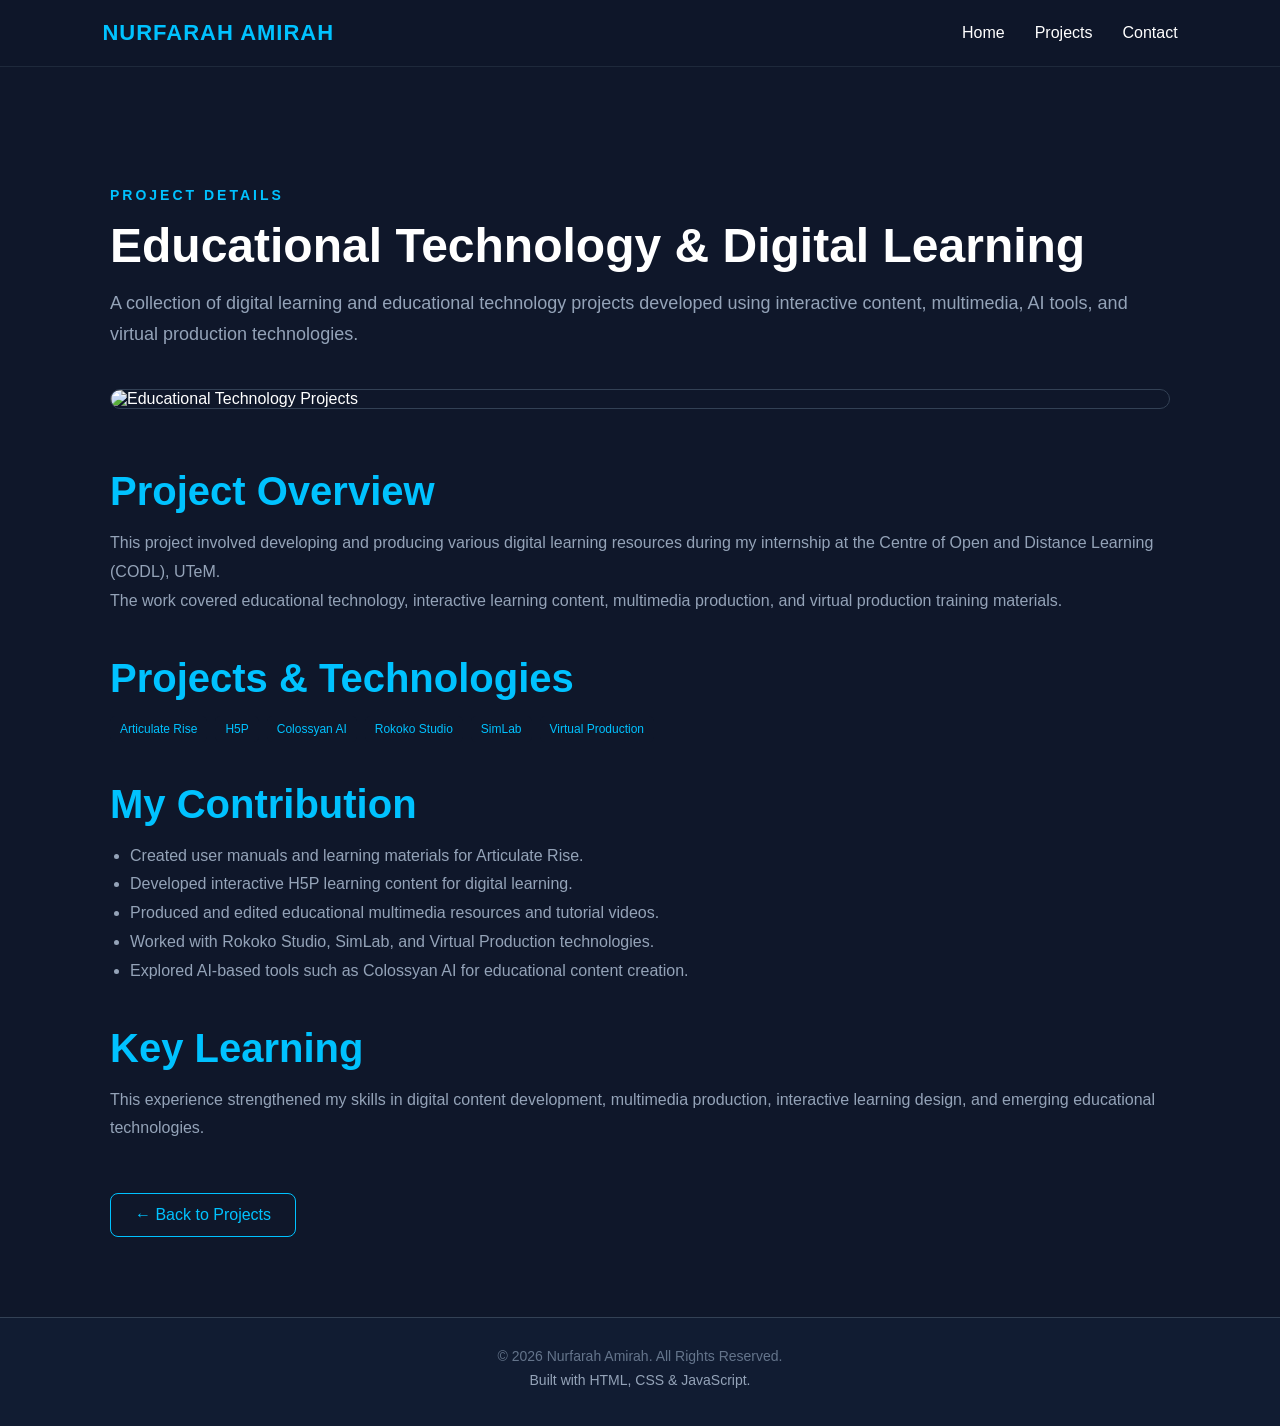
==== educational-technology.html @ 6ae0e76a "Add files via upload" ====
<!DOCTYPE html>
<html lang="en">
<head>
    <meta charset="UTF-8">
    <meta name="viewport" content="width=device-width, initial-scale=1.0">

    <title>Educational Technology | Nurfarah Amirah</title>

    <link rel="stylesheet" href="style.css">
</head>

<body>

    <header>
        <nav>
            <div class="logo">NURFARAH AMIRAH</div>

            <ul class="nav-links">
                <li><a href="index.html">Home</a></li>
                <li><a href="index.html#projects">Projects</a></li>
                <li><a href="index.html#contact">Contact</a></li>
            </ul>
        </nav>
    </header>


    <main>

        <section class="project-detail">

            <p class="section-label">PROJECT DETAILS</p>

            <h1>Educational Technology & Digital Learning</h1>

            <p class="project-detail-intro">
                A collection of digital learning and educational technology
                projects developed using interactive content, multimedia,
                AI tools, and virtual production technologies.
            </p>


            <img
                src="images/educational-technology.png"
                alt="Educational Technology Projects"
                class="project-detail-image"
            >


            <div class="project-detail-content">

                <div>
                    <h2>Project Overview</h2>

                    <p>
                        This project involved developing and producing various
                        digital learning resources during my internship at the
                        Centre of Open and Distance Learning (CODL), UTeM.
                    </p>

                    <p>
                        The work covered educational technology, interactive
                        learning content, multimedia production, and virtual
                        production training materials.
                    </p>
                </div>


                <div>
                    <h2>Projects & Technologies</h2>

                    <div class="project-tags">
                        <span>Articulate Rise</span>
                        <span>H5P</span>
                        <span>Colossyan AI</span>
                        <span>Rokoko Studio</span>
                        <span>SimLab</span>
                        <span>Virtual Production</span>
                    </div>
                </div>


                <div>
                    <h2>My Contribution</h2>

                    <ul>
                        <li>
                            Created user manuals and learning materials
                            for Articulate Rise.
                        </li>

                        <li>
                            Developed interactive H5P learning content
                            for digital learning.
                        </li>

                        <li>
                            Produced and edited educational multimedia
                            resources and tutorial videos.
                        </li>

                        <li>
                            Worked with Rokoko Studio, SimLab, and
                            Virtual Production technologies.
                        </li>

                        <li>
                            Explored AI-based tools such as Colossyan AI
                            for educational content creation.
                        </li>
                    </ul>
                </div>


                <div>
                    <h2>Key Learning</h2>

                    <p>
                        This experience strengthened my skills in digital
                        content development, multimedia production,
                        interactive learning design, and emerging
                        educational technologies.
                    </p>
                </div>

            </div>


            <a href="index.html#projects" class="back-btn">
                ← Back to Projects
            </a>

        </section>

    </main>


    <footer>
        <p>© 2026 Nurfarah Amirah. All Rights Reserved.</p>
        <p>Built with HTML, CSS & JavaScript.</p>
    </footer>

</body>
</html>
---- style.css ----
/* Basic Reset */
* {
    margin: 0;
    padding: 0;
    box-sizing: border-box;
}

/* Main Body */
body {
    font-family: Arial, sans-serif;
    background-color: #0F172A;
    color: #FFFFFF;
}

/* Navigation */
header {
    background-color: rgba(15, 23, 42, 0.95);
    padding: 20px 8%;
    position: sticky;
    top: 0;
    z-index: 1000;
    backdrop-filter: blur(10px);
    border-bottom: 1px solid #1E293B;
}

nav {
    display: flex;
    justify-content: space-between;
    align-items: center;
}

.logo {
    font-size: 22px;
    font-weight: bold;
    color: #00C2FF;
    letter-spacing: 1px;
}

.nav-links {
    display: flex;
    list-style: none;
    gap: 30px;
}

.nav-links a {
    text-decoration: none;
    color: #FFFFFF;
    font-size: 16px;
}

.nav-links a:hover {
    color: #00C2FF;
}

/* Sections */
section {
    min-height: 100vh;
    padding: 100px 8%;
}

/* Home */
#home {
    display: flex;
    flex-direction: column;
    justify-content: center;
}

#home h1 {
    font-size: 60px;
    margin-bottom: 20px;
}

#home p {
    font-size: 22px;
    color: #94A3B8;
}

/* Section Titles */
section h2 {
    font-size: 40px;
    margin-bottom: 30px;
    color: #00C2FF;
}

/* Hero Section */
#home {
    min-height: 90vh;
    display: flex;
    align-items: center;
    justify-content: flex-start;
}

.hero-content {
    max-width: 750px;
}

.hero-greeting {
    color: #00C2FF;
    font-size: 18px;
    font-weight: bold;
    letter-spacing: 3px;
    margin-bottom: 15px;
}

.hero-content h1 {
    font-size: 70px;
    line-height: 1.1;
    margin-bottom: 10px;
}

.hero-content h2 {
    font-size: 32px;
    color: #00C2FF;
    margin-bottom: 20px;
}

.hero-description {
    color: #94A3B8;
    font-size: 18px;
    line-height: 1.7;
    max-width: 600px;
    margin-bottom: 35px;
}

/* Buttons */
.hero-buttons {
    display: flex;
    gap: 15px;
}

.btn {
    display: inline-block;
    padding: 14px 25px;
    border-radius: 8px;
    text-decoration: none;
    font-weight: bold;
    transition: 0.3s;
}

.primary-btn {
    background-color: #00C2FF;
    color: #0F172A;
}

.primary-btn:hover {
    transform: translateY(-3px);
}

.secondary-btn {
    border: 1px solid #00C2FF;
    color: #00C2FF;
}

.secondary-btn:hover {
    background-color: #00C2FF;
    color: #0F172A;
}

/* About Section */
#about {
    background-color: #111C32;
}

.about-content {
    display: grid;
    grid-template-columns: 1fr 1.5fr;
    gap: 80px;
    align-items: start;
}

.section-label {
    color: #00C2FF;
    font-size: 14px;
    font-weight: bold;
    letter-spacing: 3px;
    margin-bottom: 15px;
}

.about-title h2 {
    font-size: 42px;
    line-height: 1.2;
}

.about-text {
    color: #94A3B8;
    font-size: 17px;
    line-height: 1.8;
}

.about-text p {
    margin-bottom: 20px;
}

/* Skills Section */
#skills {
    background-color: #0F172A;
}

.skills-content {
    text-align: center;
}

.skills-content h2 {
    margin-bottom: 50px;
}

.skills-grid {
    display: grid;
    grid-template-columns: repeat(4, 1fr);
    gap: 20px;
}

.skill-card {
    background-color: #1E293B;
    padding: 30px 20px;
    border: 1px solid #334155;
    border-radius: 12px;
    transition: 0.3s;
}

.skill-card h3 {
    font-size: 20px;
    margin-bottom: 10px;
}

.skill-card p {
    color: #94A3B8;
    font-size: 14px;
}

.skill-card:hover {
    transform: translateY(-8px);
    border-color: #00C2FF;
}

/* Projects Section */
#projects {
    background-color: #111C32;
}

.projects-content {
    text-align: center;
}

.projects-content h2 {
    margin-bottom: 50px;
}

.projects-grid {
    display: grid;
    grid-template-columns: repeat(2, 1fr);
    gap: 30px;
    text-align: left;
}

.project-card {
    background-color: #1E293B;
    border: 1px solid #334155;
    border-radius: 15px;
    overflow: hidden;
    transition: 0.3s;
}

.project-card:hover {
    transform: translateY(-8px);
    border-color: #00C2FF;
}

.project-image {
    height: 220px;
    background-color: #0F172A;
    overflow: hidden;
}

.project-image img {
    width: 100%;
    height: 100%;
    object-fit: cover;
    display: block;
}

.project-image span {
    color: #00C2FF;
    font-size: 28px;
    font-weight: bold;
    letter-spacing: 3px;
}

.project-info {
    padding: 25px;
}

.project-info h3 {
    font-size: 22px;
    margin-bottom: 15px;
}

.project-info p {
    color: #94A3B8;
    line-height: 1.7;
    margin-bottom: 20px;
}

.project-tags {
    display: flex;
    flex-wrap: wrap;
    gap: 8px;
}

.project-tags span {
    background-color: #0F172A;
    color: #00C2FF;
    padding: 6px 10px;
    border-radius: 5px;
    font-size: 12px;
}

/* Experience Section */
#experience {
    background-color: #0F172A;
}

.experience-content {
    max-width: 1000px;
    margin: auto;
}

.experience-content > .section-label,
.experience-content > h2 {
    text-align: center;
}

.experience-content h2 {
    margin-bottom: 50px;
}

.experience-card {
    background-color: #1E293B;
    border: 1px solid #334155;
    border-left: 4px solid #00C2FF;
    border-radius: 12px;
    padding: 35px;
}

.experience-header {
    display: flex;
    justify-content: space-between;
    gap: 30px;
    margin-bottom: 30px;
}

.experience-header h3 {
    font-size: 26px;
    margin-bottom: 8px;
}

.company {
    color: #00C2FF;
    font-size: 16px;
}

.experience-date {
    color: #94A3B8;
    white-space: nowrap;
}

.experience-list {
    padding-left: 20px;
}

.experience-list li {
    color: #94A3B8;
    line-height: 1.8;
    margin-bottom: 12px;
}

/* Education Section */
#education {
    background-color: #111C32;
}

.education-content {
    max-width: 900px;
    margin: auto;
}

.education-content > .section-label,
.education-content > h2 {
    text-align: center;
}

.education-content h2 {
    margin-bottom: 50px;
}

.education-card {
    display: flex;
    align-items: flex-start;
    gap: 25px;
    background-color: #1E293B;
    border: 1px solid #334155;
    border-radius: 12px;
    padding: 35px;
}

.education-icon {
    font-size: 40px;
}

.education-info h3 {
    font-size: 25px;
    margin-bottom: 8px;
}

.institution {
    color: #00C2FF;
    font-size: 17px;
    margin-bottom: 18px;
}

.education-description {
    color: #94A3B8;
    line-height: 1.7;
    margin-bottom: 18px;
}

.education-date {
    color: #64748B;
    font-size: 14px;
}

/* Contact Section */
#contact {
    background-color: #0F172A;
    min-height: 70vh;
    display: flex;
    align-items: center;
}

.contact-content {
    width: 100%;
    text-align: center;
}

.contact-description {
    max-width: 600px;
    margin: 0 auto 40px;
    color: #94A3B8;
    line-height: 1.7;
    font-size: 17px;
}

.contact-links {
    display: flex;
    justify-content: center;
    gap: 20px;
    flex-wrap: wrap;
}

.contact-item {
    width: 150px;
    padding: 25px;
    background-color: #1E293B;
    border: 1px solid #334155;
    border-radius: 12px;
    text-decoration: none;
    color: #FFFFFF;
    transition: 0.3s;
}

.contact-item span {
    font-size: 30px;
    display: block;
    margin-bottom: 10px;
}

.contact-item p {
    font-weight: bold;
}

.contact-item:hover {
    transform: translateY(-8px);
    border-color: #00C2FF;
}

/* Footer */
footer {
    background-color: #111C32;
    text-align: center;
    padding: 30px 20px;
    border-top: 1px solid #334155;
}

footer p {
    color: #64748B;
    font-size: 14px;
    margin-bottom: 8px;
}

footer p:last-child {
    color: #94A3B8;
}

/* Responsive Design */
@media (max-width: 768px) {

    /* Navigation */
    header {
        padding: 20px 5%;
    }

    nav {
        flex-direction: column;
        gap: 20px;
    }

    .nav-links {
        gap: 15px;
        flex-wrap: wrap;
        justify-content: center;
    }

    .nav-links a {
        font-size: 14px;
    }

    /* Sections */
    section {
        padding: 80px 5%;
    }

    /* Hero */
    #home {
        min-height: 80vh;
    }

    .hero-content h1 {
        font-size: 45px;
    }

    .hero-content h2 {
        font-size: 25px;
    }

    .hero-description {
        font-size: 16px;
    }

    .hero-buttons {
        flex-direction: column;
        width: 100%;
    }

    .btn {
        text-align: center;
    }

    /* About */
    .about-content {
        grid-template-columns: 1fr;
        gap: 30px;
    }

    .about-title h2 {
        font-size: 35px;
    }

    /* Skills */
    .skills-grid {
        grid-template-columns: repeat(2, 1fr);
        gap: 15px;
    }

    .skill-card {
        padding: 25px 15px;
    }

    /* Projects */
    .projects-grid {
        grid-template-columns: 1fr;
    }

    /* Experience */
    .experience-header {
        flex-direction: column;
        gap: 10px;
    }

    .experience-date {
        white-space: normal;
    }

    .experience-card {
        padding: 25px;
    }

    /* Education */
    .education-card {
        flex-direction: column;
        padding: 25px;
    }

    /* Contact */
    .contact-links {
        flex-direction: column;
        align-items: center;
    }

    .contact-item {
        width: 100%;
        max-width: 300px;
    }
}

/* Project Button */
.project-btn {
    display: inline-block;
    margin-top: 25px;
    color: #00C2FF;
    text-decoration: none;
    font-weight: bold;
    transition: 0.3s;
}

.project-btn:hover {
    color: #FFFFFF;
    transform: translateX(5px);
}

/* Project Details Page */

.project-detail {
    max-width: 1100px;
    margin: auto;
    padding: 120px 20px 80px;
}

.project-detail h1 {
    font-size: 48px;
    margin: 15px 0;
}

.project-detail-intro {
    color: #94A3B8;
    font-size: 18px;
    line-height: 1.7;
    margin-bottom: 40px;
}

.project-detail-image {
    width: 100%;
    max-height: 600px;
    object-fit: cover;
    border-radius: 15px;
    border: 1px solid #334155;
    display: block;
}

.project-detail-content {
    display: grid;
    gap: 40px;
    margin-top: 60px;
}

.project-detail-content h2 {
    color: #00C2FF;
    margin-bottom: 15px;
}

.project-detail-content p,
.project-detail-content li {
    color: #94A3B8;
    line-height: 1.8;
}

.project-detail-content ul {
    padding-left: 20px;
}

.back-btn {
    display: inline-block;
    margin-top: 50px;
    padding: 12px 24px;
    border: 1px solid #00C2FF;
    border-radius: 8px;
    color: #00C2FF;
    text-decoration: none;
    transition: 0.3s;
}

.back-btn:hover {
    background-color: #00C2FF;
    color: #0F172A;
}

/* Mobile Improvements */

@media (max-width: 480px) {

    header {
        padding: 18px 5%;
    }

    .logo {
        font-size: 18px;
    }

    .nav-links {
        gap: 10px;
    }

    .nav-links a {
        font-size: 12px;
    }

    section {
        padding: 70px 5%;
    }

    /* Hero */
    .hero-content h1 {
        font-size: 38px;
    }

    .hero-content h2 {
        font-size: 22px;
    }

    .hero-greeting {
        font-size: 14px;
    }

    /* Section Titles */
    section h2 {
        font-size: 32px;
    }

    /* Skills */
    .skills-grid {
        grid-template-columns: 1fr;
    }

    .skill-card {
        padding: 22px;
    }

    /* Projects */
    .project-image {
        height: 190px;
    }

    .project-info {
        padding: 20px;
    }

    .project-info h3 {
        font-size: 20px;
    }

    /* Experience */
    .experience-card {
        padding: 20px;
    }

    .experience-header h3 {
        font-size: 22px;
    }

    /* Project Details */
    .project-detail {
        padding: 90px 5% 60px;
    }

    .project-detail h1 {
        font-size: 34px;
    }

    .project-detail-intro {
        font-size: 16px;
    }

    .project-detail-image {
        max-height: 350px;
    }

    /* Contact */
    .contact-item {
        max-width: 100%;
    }
}

/* ============================= */
/* Animation & Hover Effects */
/* ============================= */

html {
    scroll-behavior: smooth;
}

/* Fade In */
.hero-content,
.about-content,
.skills-content,
.projects-content,
.experience-content,
.education-content,
.contact-content {
    animation: fadeIn 1s ease-in-out;
}

@keyframes fadeIn {
    from {
        opacity: 0;
        transform: translateY(20px);
    }

    to {
        opacity: 1;
        transform: translateY(0);
    }
}

/* Navigation Hover */
.nav-links a {
    transition: 0.3s ease;
}

.nav-links a:hover {
    transform: translateY(-2px);
}

/* Skill Cards */
.skill-card {
    transition: transform 0.3s ease, border-color 0.3s ease,
                box-shadow 0.3s ease;
}

.skill-card:hover {
    transform: translateY(-8px);
    border-color: #00C2FF;
    box-shadow: 0 10px 30px rgba(0, 194, 255, 0.12);
}

/* Project Cards */
.project-card {
    transition: transform 0.3s ease, border-color 0.3s ease,
                box-shadow 0.3s ease;
}

.project-card:hover {
    transform: translateY(-8px);
    border-color: #00C2FF;
    box-shadow: 0 10px 30px rgba(0, 194, 255, 0.12);
}

/* Project Images */
.project-image img {
    transition: transform 0.5s ease;
}

.project-card:hover .project-image img {
    transform: scale(1.04);
}

/* Buttons */
.btn,
.project-btn,
.back-btn {
    transition: all 0.3s ease;
}

.btn:hover,
.project-btn:hover,
.back-btn:hover {
    transform: translateY(-3px);
}

/* Contact Cards */
.contact-item {
    transition: transform 0.3s ease, border-color 0.3s ease,
                box-shadow 0.3s ease;
}

.contact-item:hover {
    transform: translateY(-8px);
    border-color: #00C2FF;
    box-shadow: 0 10px 30px rgba(0, 194, 255, 0.12);
}
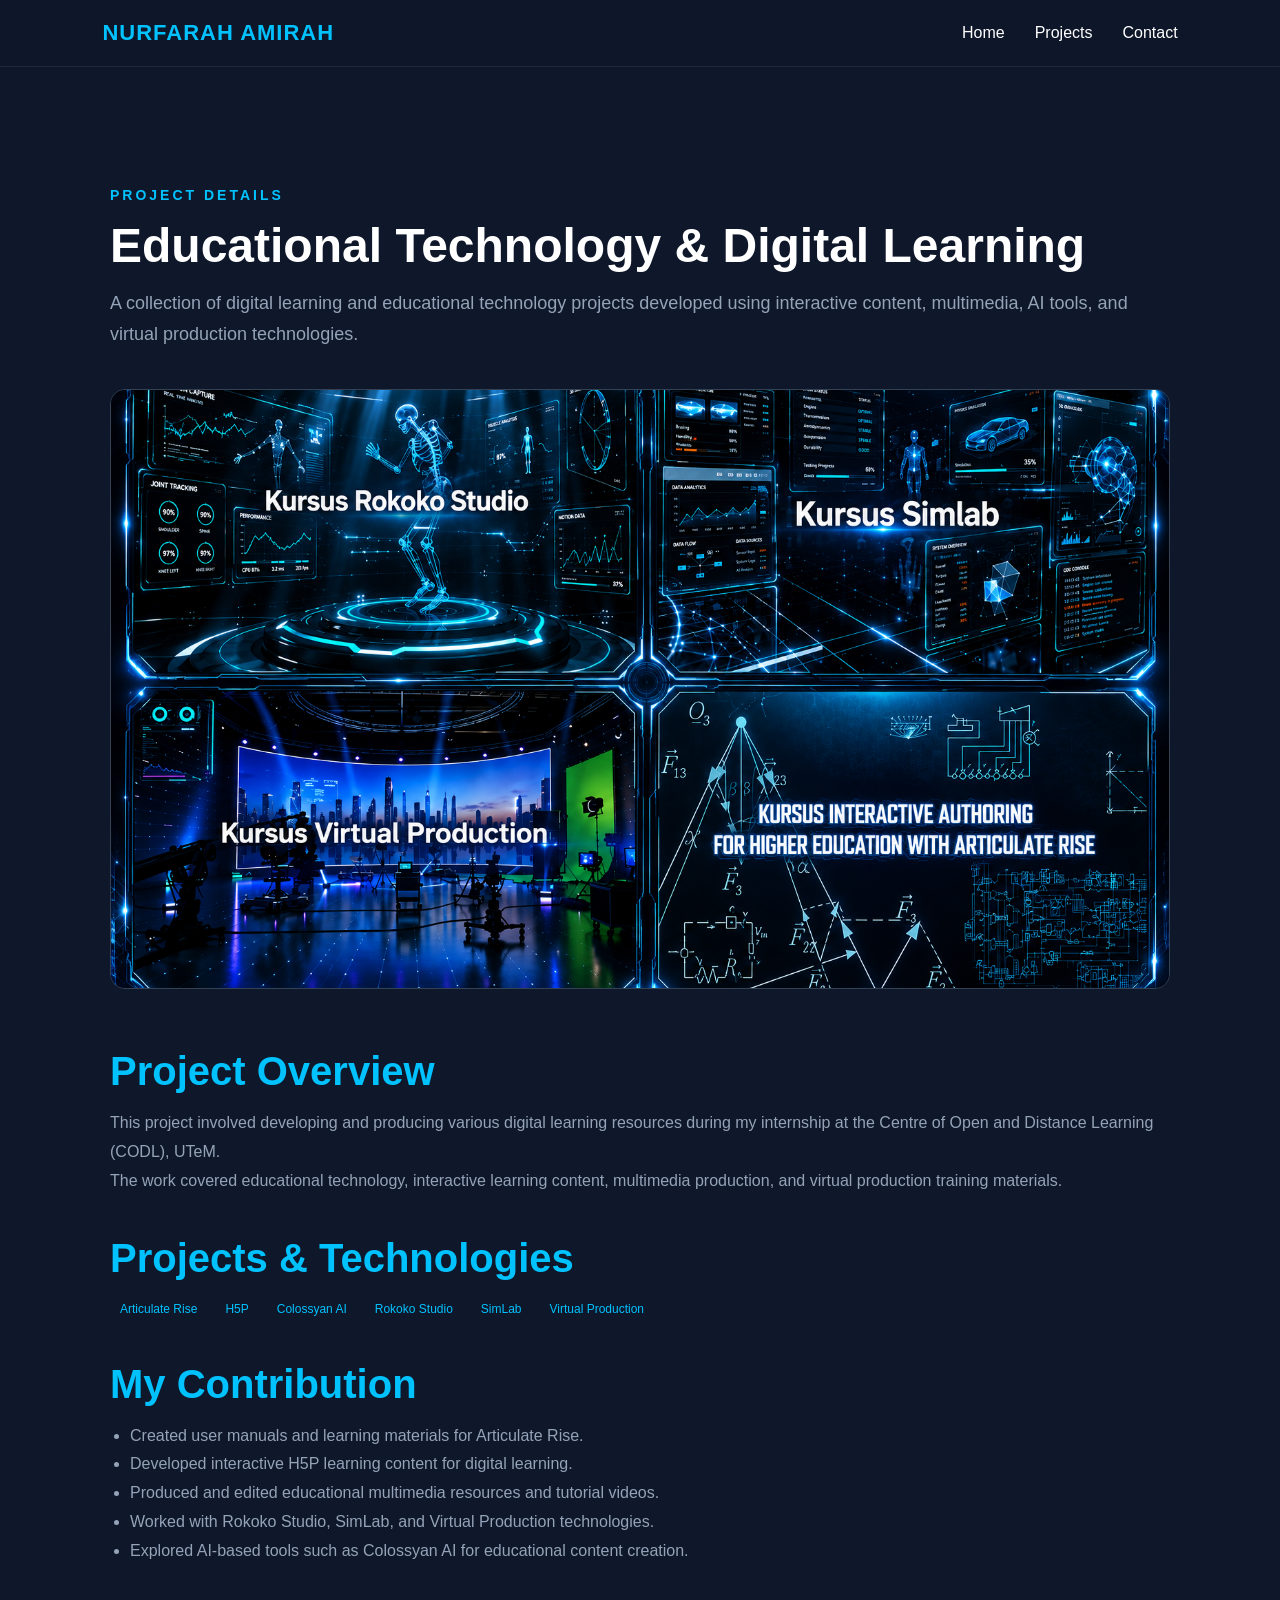
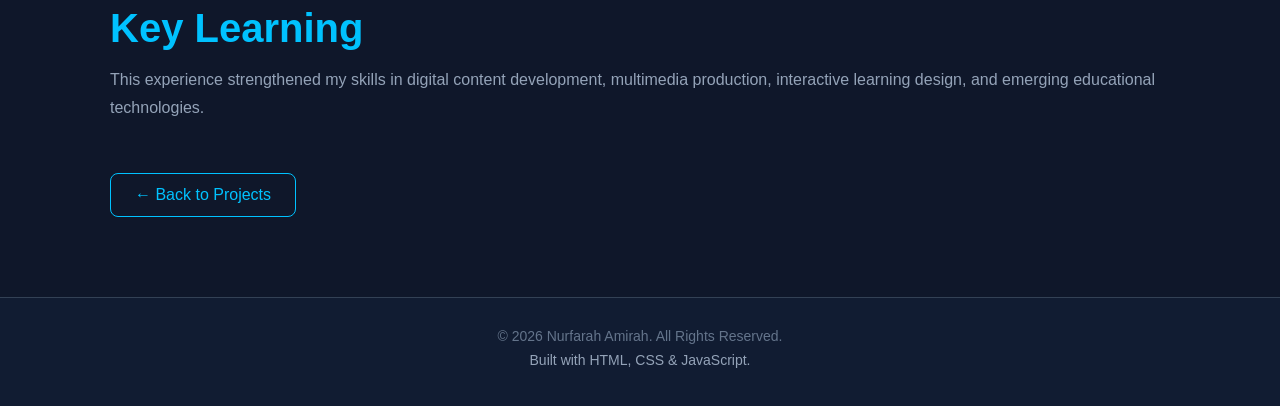
==== commit bce7e667: "Fix EduTech image path" ====
--- a/educational-technology.html
+++ b/educational-technology.html
@@ -40,7 +40,7 @@
 
 
             <img
-                src="images/educational-technology.png"
+                src="educational-technology.png"
                 alt="Educational Technology Projects"
                 class="project-detail-image"
             >
@@ -140,4 +140,4 @@
     </footer>
 
 </body>
-</html>+</html>
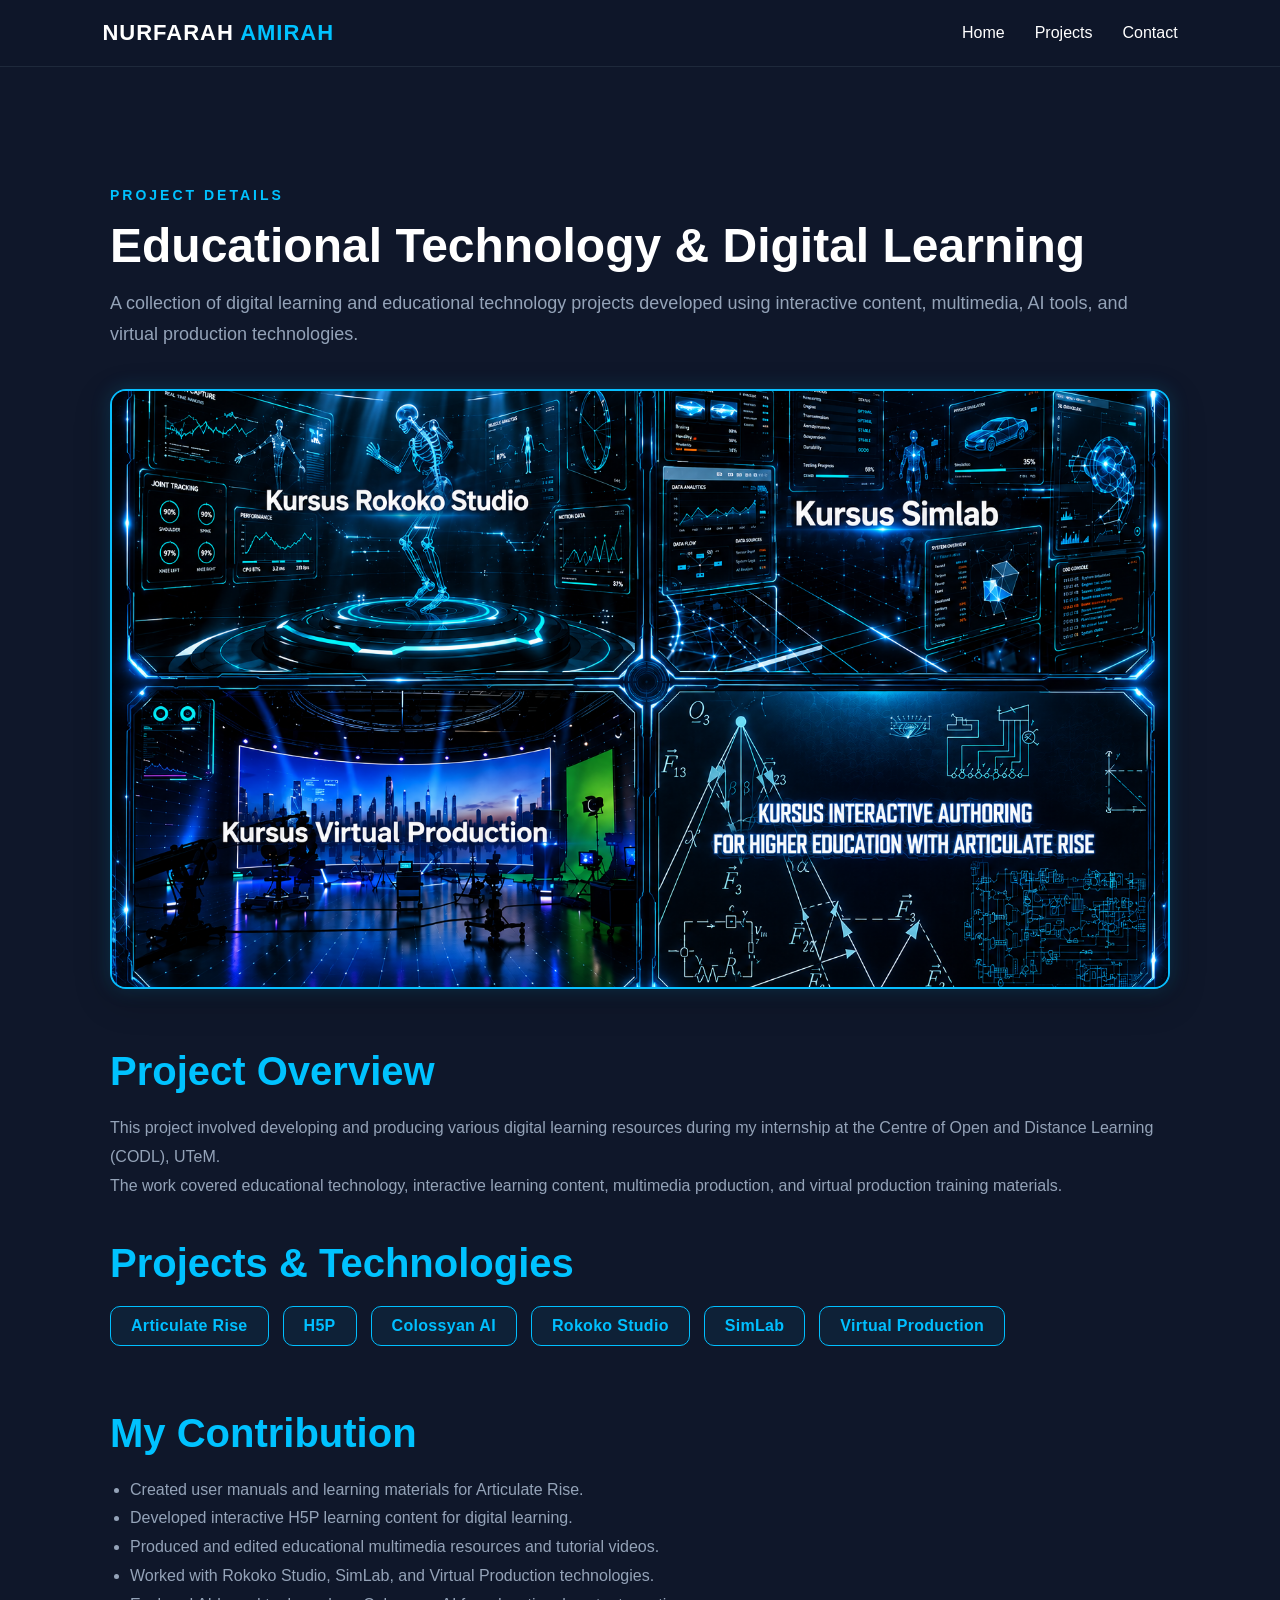
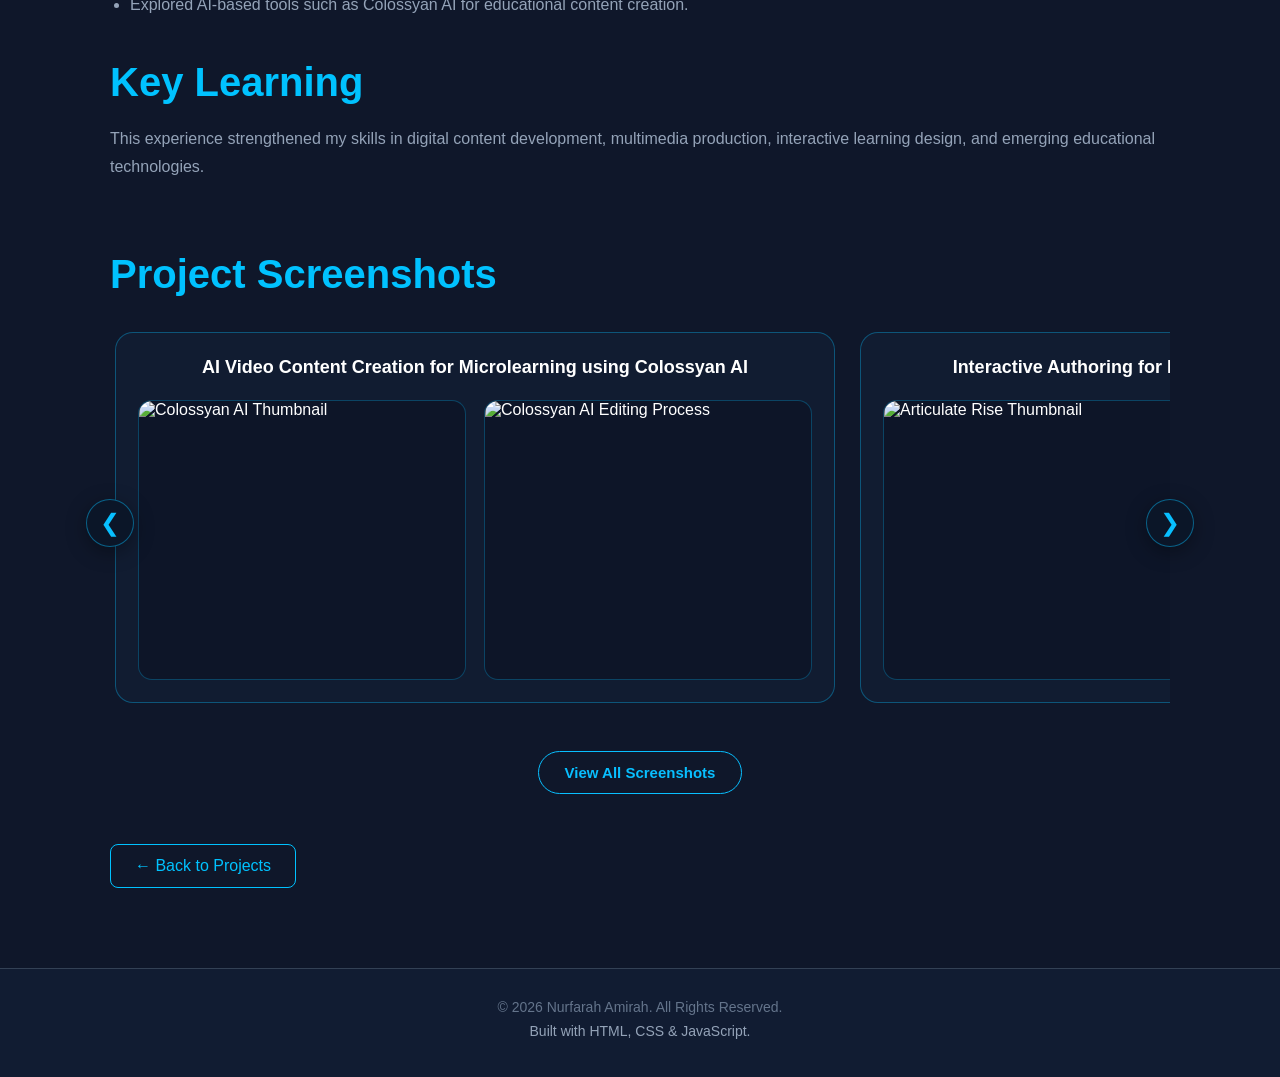
==== commit 8a7032bb: "Update educational-technology.html" ====
--- a/educational-technology.html
+++ b/educational-technology.html
@@ -1,143 +1,2301 @@
 <!DOCTYPE html>
 <html lang="en">
+
 <head>
+
     <meta charset="UTF-8">
-    <meta name="viewport" content="width=device-width, initial-scale=1.0">
-
-    <title>Educational Technology | Nurfarah Amirah</title>
-
-    <link rel="stylesheet" href="style.css">
+
+    <meta
+        name="viewport"
+        content="width=device-width, initial-scale=1.0"
+    >
+
+    <title>
+        Educational Technology | Nurfarah Amirah
+    </title>
+
+    <link
+        rel="stylesheet"
+        href="style.css"
+    >
+
+
+    <style>
+
+        /* =========================================
+           EDUCATIONAL TECHNOLOGY SCREENSHOTS
+           SAME STYLE AS H5P / SMARTAI
+        ========================================= */
+
+        .project-gallery {
+            margin-top: 70px;
+        }
+
+
+        /* =========================================
+           CAROUSEL
+        ========================================= */
+
+        .screenshot-carousel {
+            position: relative;
+
+            display: flex;
+            align-items: center;
+
+            width: 100%;
+        }
+
+
+        .screenshot-track {
+            display: flex;
+
+            gap: 25px;
+
+            width: 100%;
+
+            overflow-x: auto;
+
+            scroll-behavior: smooth;
+
+            scrollbar-width: none;
+
+            padding: 10px 5px 20px;
+        }
+
+        .screenshot-track::-webkit-scrollbar {
+            display: none;
+        }
+
+
+        /* =========================================
+           COURSE CARD
+        ========================================= */
+
+        .course-card {
+
+            flex: 0 0 720px;
+
+            background: #111c31;
+
+            border: 1px solid
+                rgba(8, 191, 255, 0.35);
+
+            border-radius: 18px;
+
+            padding: 22px;
+
+            box-sizing: border-box;
+
+            transition: 0.3s ease;
+        }
+
+
+        .course-card:hover {
+
+            border-color: #08bfff;
+
+            box-shadow:
+                0 0 25px
+                rgba(8, 191, 255, 0.15);
+
+            transform: translateY(-3px);
+        }
+
+
+        .course-card h3 {
+
+            color: #ffffff;
+
+            font-size: 18px;
+
+            line-height: 1.4;
+
+            text-align: center;
+
+            margin: 0 0 20px;
+        }
+
+
+        /* =========================================
+           TWO IMAGES INSIDE EACH COURSE
+        ========================================= */
+
+        .course-images {
+
+            display: grid;
+
+            grid-template-columns:
+                repeat(2, 1fr);
+
+            gap: 18px;
+        }
+
+
+        .screenshot-card {
+
+            position: relative;
+
+            height: 220px;
+
+            overflow: hidden;
+
+            border-radius: 14px;
+
+            border: 1px solid
+                rgba(8, 191, 255, 0.28);
+
+            background: #0d1528;
+
+            cursor: pointer;
+
+            transition: 0.3s ease;
+        }
+
+
+        .screenshot-card:hover {
+
+            border-color: #08bfff;
+
+            transform: translateY(-4px);
+
+            box-shadow:
+                0 0 20px
+                rgba(8, 191, 255, 0.18);
+        }
+
+
+        .screenshot-card img {
+
+            width: 100%;
+            height: 100%;
+
+            object-fit: cover;
+
+            display: block;
+
+            transition: 0.4s ease;
+        }
+
+
+        .screenshot-card:hover img {
+
+            transform: scale(1.04);
+        }
+
+
+        /* =========================================
+           SCREENSHOT LABEL
+        ========================================= */
+
+        .screenshot-label {
+
+            position: absolute;
+
+            left: 0;
+            right: 0;
+            bottom: 0;
+
+            padding: 11px 12px;
+
+            background:
+                linear-gradient(
+                    to top,
+                    rgba(5, 10, 22, 0.95),
+                    rgba(5, 10, 22, 0.55),
+                    transparent
+                );
+
+            color: #ffffff;
+
+            font-size: 14px;
+
+            font-weight: 600;
+
+            text-align: center;
+
+            padding-top: 35px;
+        }
+
+
+        /* =========================================
+           CAROUSEL ARROWS
+        ========================================= */
+
+        .carousel-btn {
+
+            position: absolute;
+
+            z-index: 5;
+
+            width: 48px;
+            height: 48px;
+
+            border: 1px solid
+                rgba(8, 191, 255, 0.45);
+
+            border-radius: 50%;
+
+            background: #0b1628;
+
+            color: #08bfff;
+
+            font-size: 24px;
+
+            display: flex;
+
+            align-items: center;
+            justify-content: center;
+
+            cursor: pointer;
+
+            transition: 0.3s ease;
+
+            box-shadow:
+                0 5px 20px
+                rgba(0, 0, 0, 0.35);
+        }
+
+
+        .carousel-btn:hover {
+
+            background: #08bfff;
+
+            color: #0d1528;
+
+            border-color: #08bfff;
+
+            box-shadow:
+                0 0 20px
+                rgba(8, 191, 255, 0.35);
+
+            transform: scale(1.08);
+        }
+
+
+        .carousel-btn.prev {
+            left: -24px;
+        }
+
+
+        .carousel-btn.next {
+            right: -24px;
+        }
+
+
+        /* =========================================
+           VIEW ALL BUTTON
+        ========================================= */
+
+        .view-all-btn {
+
+            display: block;
+
+            margin: 28px auto 0;
+
+            padding: 12px 26px;
+
+            border: 1px solid #08bfff;
+
+            border-radius: 30px;
+
+            background: transparent;
+
+            color: #08bfff;
+
+            font-size: 15px;
+
+            font-weight: 600;
+
+            cursor: pointer;
+
+            transition: 0.3s ease;
+        }
+
+
+        .view-all-btn:hover {
+
+            background: #08bfff;
+
+            color: #0d1528;
+
+            box-shadow:
+                0 0 18px
+                rgba(8, 191, 255, 0.35);
+        }
+
+
+        /* =========================================
+           VIEW ALL MODAL
+        ========================================= */
+
+        .all-screenshots-modal {
+
+            display: none;
+
+            position: fixed;
+
+            z-index: 9999;
+
+            inset: 0;
+
+            background:
+                rgba(5, 10, 22, 0.97);
+
+            overflow-y: auto;
+
+            padding: 70px 5%;
+        }
+
+
+        .all-screenshots-modal.active {
+            display: block;
+        }
+
+
+        /* =========================================
+           MODAL HEADER
+        ========================================= */
+
+        .all-screenshots-header {
+
+            max-width: 1200px;
+
+            margin: 0 auto 35px;
+
+            display: flex;
+
+            justify-content: space-between;
+
+            align-items: center;
+        }
+
+
+        .all-screenshots-header h2 {
+
+            margin: 0;
+
+            color: #08bfff;
+
+            font-size: 32px;
+        }
+
+
+        .all-close-btn {
+
+            width: 44px;
+            height: 44px;
+
+            border: none;
+
+            border-radius: 50%;
+
+            background: #09243a;
+
+            color: #08bfff;
+
+            font-size: 28px;
+
+            cursor: pointer;
+
+            transition: 0.3s ease;
+        }
+
+
+        .all-close-btn:hover {
+
+            background: #08bfff;
+
+            color: #0d1528;
+        }
+
+
+        /* =========================================
+           VIEW ALL COURSE GRID
+        ========================================= */
+
+        .all-courses-grid {
+
+            max-width: 1200px;
+
+            margin: auto;
+
+            display: grid;
+
+            grid-template-columns:
+                repeat(2, 1fr);
+
+            gap: 25px;
+        }
+
+
+        /* =========================================
+           VIEW ALL COURSE CARD
+        ========================================= */
+
+        .all-course-card {
+
+            background: #111c31;
+
+            border: 1px solid
+                rgba(8, 191, 255, 0.35);
+
+            border-radius: 18px;
+
+            padding: 20px;
+
+            transition: 0.3s ease;
+        }
+
+
+        .all-course-card:hover {
+
+            border-color: #08bfff;
+
+            box-shadow:
+                0 0 22px
+                rgba(8, 191, 255, 0.15);
+        }
+
+
+        .all-course-card h3 {
+
+            color: #ffffff;
+
+            font-size: 17px;
+
+            line-height: 1.4;
+
+            text-align: center;
+
+            margin: 0 0 18px;
+        }
+
+
+        .all-course-images {
+
+            display: grid;
+
+            grid-template-columns:
+                repeat(2, 1fr);
+
+            gap: 14px;
+        }
+
+
+        .all-screenshot-card {
+
+            position: relative;
+
+            height: 170px;
+
+            overflow: hidden;
+
+            border-radius: 12px;
+
+            border: 1px solid
+                rgba(8, 191, 255, 0.25);
+
+            background: #0d1528;
+
+            cursor: pointer;
+
+            transition: 0.3s ease;
+        }
+
+
+        .all-screenshot-card:hover {
+
+            border-color: #08bfff;
+
+            transform: translateY(-4px);
+
+            box-shadow:
+                0 0 18px
+                rgba(8, 191, 255, 0.18);
+        }
+
+
+        .all-screenshot-card img {
+
+            width: 100%;
+            height: 100%;
+
+            object-fit: cover;
+
+            display: block;
+
+            transition: 0.4s ease;
+        }
+
+
+        .all-screenshot-card:hover img {
+
+            transform: scale(1.04);
+        }
+
+
+        .all-screenshot-label {
+
+            position: absolute;
+
+            left: 0;
+            right: 0;
+            bottom: 0;
+
+            padding: 10px;
+
+            padding-top: 30px;
+
+            background:
+                linear-gradient(
+                    to top,
+                    rgba(5, 10, 22, 0.95),
+                    rgba(5, 10, 22, 0.55),
+                    transparent
+                );
+
+            color: #ffffff;
+
+            font-size: 13px;
+
+            font-weight: 600;
+
+            text-align: center;
+        }
+
+
+        /* =========================================
+           FULLSCREEN IMAGE
+        ========================================= */
+
+        .image-modal {
+
+            display: none;
+
+            position: fixed;
+
+            z-index: 10000;
+
+            inset: 0;
+
+            background:
+                rgba(0, 0, 0, 0.95);
+
+            justify-content: center;
+
+            align-items: center;
+
+            padding: 40px;
+        }
+
+
+        .image-modal img {
+
+            max-width: 90%;
+
+            max-height: 90%;
+
+            object-fit: contain;
+
+            border-radius: 12px;
+
+            animation:
+                imageZoom 0.25s ease;
+        }
+
+
+        .close-btn {
+
+            position: absolute;
+
+            top: 25px;
+
+            right: 35px;
+
+            color: #08bfff;
+
+            font-size: 42px;
+
+            font-weight: bold;
+
+            cursor: pointer;
+
+            z-index: 10001;
+
+            transition: 0.2s ease;
+        }
+
+
+        .close-btn:hover {
+
+            transform: scale(1.1);
+
+            color: #ffffff;
+        }
+
+
+        @keyframes imageZoom {
+
+            from {
+
+                transform: scale(0.92);
+
+                opacity: 0;
+            }
+
+            to {
+
+                transform: scale(1);
+
+                opacity: 1;
+            }
+
+        }
+
+
+        /* =========================================
+           MOBILE
+        ========================================= */
+
+        @media (max-width: 900px) {
+
+            .course-card {
+
+                flex: 0 0 85vw;
+            }
+
+
+            .all-courses-grid {
+
+                grid-template-columns: 1fr;
+            }
+
+        }
+
+
+        @media (max-width: 650px) {
+
+            .course-card {
+
+                flex: 0 0 88vw;
+
+                padding: 18px;
+            }
+
+
+            .course-images {
+
+                grid-template-columns: 1fr;
+
+            }
+
+
+            .screenshot-card {
+
+                height: 200px;
+            }
+
+
+            .carousel-btn {
+
+                width: 40px;
+
+                height: 40px;
+
+                font-size: 19px;
+            }
+
+
+            .carousel-btn.prev {
+
+                left: -10px;
+            }
+
+
+            .carousel-btn.next {
+
+                right: -10px;
+            }
+
+
+            .all-screenshots-modal {
+
+                padding: 50px 18px;
+            }
+
+
+            .all-screenshots-header h2 {
+
+                font-size: 24px;
+            }
+
+
+            .all-course-images {
+
+                grid-template-columns: 1fr;
+            }
+
+        }
+
+    </style>
+
 </head>
 
+
 <body>
 
-    <header>
-        <nav>
-            <div class="logo">NURFARAH AMIRAH</div>
-
-            <ul class="nav-links">
-                <li><a href="index.html">Home</a></li>
-                <li><a href="index.html#projects">Projects</a></li>
-                <li><a href="index.html#contact">Contact</a></li>
+
+<header>
+
+    <nav>
+
+        <div class="logo">
+
+            <span>NURFARAH</span>
+
+            <strong>AMIRAH</strong>
+
+        </div>
+
+
+        <ul class="nav-links">
+
+            <li>
+                <a href="index.html">
+                    Home
+                </a>
+            </li>
+
+            <li>
+                <a href="index.html#projects">
+                    Projects
+                </a>
+            </li>
+
+            <li>
+                <a href="index.html#contact">
+                    Contact
+                </a>
+            </li>
+
+        </ul>
+
+    </nav>
+
+</header>
+
+
+
+<main>
+
+
+<section class="project-detail">
+
+
+    <p class="section-label">
+        PROJECT DETAILS
+    </p>
+
+
+    <h1>
+        Educational Technology & Digital Learning
+    </h1>
+
+
+    <p class="project-detail-intro">
+
+        A collection of digital learning and educational technology
+        projects developed using interactive content, multimedia,
+        AI tools, and virtual production technologies.
+
+    </p>
+
+
+
+    <!-- =========================================
+         MAIN PROJECT IMAGE
+    ========================================= -->
+
+    <img
+        src="educational-technology.png"
+        alt="Educational Technology Projects"
+        class="project-detail-image"
+    >
+
+
+
+    <!-- =========================================
+         PROJECT INFORMATION
+    ========================================= -->
+
+    <div class="project-detail-content">
+
+
+        <!-- PROJECT OVERVIEW -->
+
+        <div>
+
+            <h2>
+                Project Overview
+            </h2>
+
+
+            <p>
+
+                This project involved developing and producing various
+                digital learning resources during my internship at the
+                Centre of Open and Distance Learning (CODL), UTeM.
+
+            </p>
+
+
+            <p>
+
+                The work covered educational technology, interactive
+                learning content, multimedia production, and virtual
+                production training materials.
+
+            </p>
+
+        </div>
+
+
+
+        <!-- PROJECTS & TECHNOLOGIES -->
+
+        <div>
+
+            <h2>
+                Projects & Technologies
+            </h2>
+
+
+            <div class="tech-list">
+
+                <span class="tech-tag">
+                    Articulate Rise
+                </span>
+
+                <span class="tech-tag">
+                    H5P
+                </span>
+
+                <span class="tech-tag">
+                    Colossyan AI
+                </span>
+
+                <span class="tech-tag">
+                    Rokoko Studio
+                </span>
+
+                <span class="tech-tag">
+                    SimLab
+                </span>
+
+                <span class="tech-tag">
+                    Virtual Production
+                </span>
+
+            </div>
+
+        </div>
+
+
+
+        <!-- MY CONTRIBUTION -->
+
+        <div>
+
+            <h2>
+                My Contribution
+            </h2>
+
+
+            <ul>
+
+                <li>
+                    Created user manuals and learning materials
+                    for Articulate Rise.
+                </li>
+
+                <li>
+                    Developed interactive H5P learning content
+                    for digital learning.
+                </li>
+
+                <li>
+                    Produced and edited educational multimedia
+                    resources and tutorial videos.
+                </li>
+
+                <li>
+                    Worked with Rokoko Studio, SimLab, and
+                    Virtual Production technologies.
+                </li>
+
+                <li>
+                    Explored AI-based tools such as Colossyan AI
+                    for educational content creation.
+                </li>
+
             </ul>
-        </nav>
-    </header>
-
-
-    <main>
-
-        <section class="project-detail">
-
-            <p class="section-label">PROJECT DETAILS</p>
-
-            <h1>Educational Technology & Digital Learning</h1>
-
-            <p class="project-detail-intro">
-                A collection of digital learning and educational technology
-                projects developed using interactive content, multimedia,
-                AI tools, and virtual production technologies.
+
+        </div>
+
+
+
+        <!-- KEY LEARNING -->
+
+        <div>
+
+            <h2>
+                Key Learning
+            </h2>
+
+
+            <p>
+
+                This experience strengthened my skills in digital
+                content development, multimedia production,
+                interactive learning design, and emerging
+                educational technologies.
+
             </p>
 
+        </div>
+
+
+    </div>
+
+
+
+    <!-- =========================================
+         PROJECT SCREENSHOTS
+    ========================================= -->
+
+    <div class="project-gallery">
+
+
+        <h2>
+            Project Screenshots
+        </h2>
+
+
+
+        <div class="screenshot-carousel">
+
+
+            <!-- LEFT ARROW -->
+
+            <button
+                class="carousel-btn prev"
+                onclick="scrollGallery(-1)"
+                aria-label="Previous course"
+            >
+                &#10094;
+            </button>
+
+
+
+            <!-- CAROUSEL TRACK -->
+
+            <div
+                class="screenshot-track"
+                id="screenshotTrack"
+            >
+
+
+                <!-- =================================
+                     COURSE 1
+                ================================= -->
+
+                <div class="course-card">
+
+                    <h3>
+                        AI Video Content Creation for
+                        Microlearning using Colossyan AI
+                    </h3>
+
+
+                    <div class="course-images">
+
+
+                        <div
+                            class="screenshot-card"
+                            onclick="openImage(this)"
+                        >
+
+                            <img
+                                src="edutech-images/edutech-1.png"
+                                alt="Colossyan AI Thumbnail"
+                            >
+
+                            <div class="screenshot-label">
+                                Thumbnail
+                            </div>
+
+                        </div>
+
+
+                        <div
+                            class="screenshot-card"
+                            onclick="openImage(this)"
+                        >
+
+                            <img
+                                src="edutech-images/edutech-2.png"
+                                alt="Colossyan AI Editing Process"
+                            >
+
+                            <div class="screenshot-label">
+                                Editing Process
+                            </div>
+
+                        </div>
+
+
+                    </div>
+
+                </div>
+
+
+
+                <!-- =================================
+                     COURSE 2
+                ================================= -->
+
+                <div class="course-card">
+
+                    <h3>
+                        Interactive Authoring for Higher
+                        Education with Articulate Rise
+                    </h3>
+
+
+                    <div class="course-images">
+
+
+                        <div
+                            class="screenshot-card"
+                            onclick="openImage(this)"
+                        >
+
+                            <img
+                                src="edutech-images/edutech-3.png"
+                                alt="Articulate Rise Thumbnail"
+                            >
+
+                            <div class="screenshot-label">
+                                Thumbnail
+                            </div>
+
+                        </div>
+
+
+                        <div
+                            class="screenshot-card"
+                            onclick="openImage(this)"
+                        >
+
+                            <img
+                                src="edutech-images/edutech-4.png"
+                                alt="Articulate Rise Editing Process"
+                            >
+
+                            <div class="screenshot-label">
+                                Editing Process
+                            </div>
+
+                        </div>
+
+
+                    </div>
+
+                </div>
+
+
+
+                <!-- =================================
+                     COURSE 3
+                ================================= -->
+
+                <div class="course-card">
+
+                    <h3>
+                        Virtual Production
+                    </h3>
+
+
+                    <div class="course-images">
+
+
+                        <div
+                            class="screenshot-card"
+                            onclick="openImage(this)"
+                        >
+
+                            <img
+                                src="edutech-images/edutech-5.png"
+                                alt="Virtual Production Thumbnail"
+                            >
+
+                            <div class="screenshot-label">
+                                Thumbnail
+                            </div>
+
+                        </div>
+
+
+                        <div
+                            class="screenshot-card"
+                            onclick="openImage(this)"
+                        >
+
+                            <img
+                                src="edutech-images/edutech-6.png"
+                                alt="Virtual Production Editing Process"
+                            >
+
+                            <div class="screenshot-label">
+                                Editing Process
+                            </div>
+
+                        </div>
+
+
+                    </div>
+
+                </div>
+
+
+
+                <!-- =================================
+                     COURSE 4
+                ================================= -->
+
+                <div class="course-card">
+
+                    <h3>
+                        Smart Demo Classroom –
+                        eLearningMinds Sdn. Bhd.
+                    </h3>
+
+
+                    <div class="course-images">
+
+
+                        <div
+                            class="screenshot-card"
+                            onclick="openImage(this)"
+                        >
+
+                            <img
+                                src="edutech-images/edutech-7.png"
+                                alt="eLearningMinds Thumbnail"
+                            >
+
+                            <div class="screenshot-label">
+                                Thumbnail
+                            </div>
+
+                        </div>
+
+
+                        <div
+                            class="screenshot-card"
+                            onclick="openImage(this)"
+                        >
+
+                            <img
+                                src="edutech-images/edutech-8.png"
+                                alt="eLearningMinds Editing Process"
+                            >
+
+                            <div class="screenshot-label">
+                                Editing Process
+                            </div>
+
+                        </div>
+
+
+                    </div>
+
+                </div>
+
+
+
+                <!-- =================================
+                     COURSE 5
+                ================================= -->
+
+                <div class="course-card">
+
+                    <h3>
+                        Smart Demo Classroom –
+                        E-One Technology Sdn. Bhd.
+                    </h3>
+
+
+                    <div class="course-images">
+
+
+                        <div
+                            class="screenshot-card"
+                            onclick="openImage(this)"
+                        >
+
+                            <img
+                                src="edutech-images/edutech-9.png"
+                                alt="E-One Technology Thumbnail"
+                            >
+
+                            <div class="screenshot-label">
+                                Thumbnail
+                            </div>
+
+                        </div>
+
+
+                        <div
+                            class="screenshot-card"
+                            onclick="openImage(this)"
+                        >
+
+                            <img
+                                src="edutech-images/edutech-10.png"
+                                alt="E-One Technology Editing Process"
+                            >
+
+                            <div class="screenshot-label">
+                                Editing Process
+                            </div>
+
+                        </div>
+
+
+                    </div>
+
+                </div>
+
+
+
+                <!-- =================================
+                     COURSE 6
+                ================================= -->
+
+                <div class="course-card">
+
+                    <h3>
+                        Smart Demo Classroom –
+                        Dantronics Sdn. Bhd.
+                    </h3>
+
+
+                    <div class="course-images">
+
+
+                        <div
+                            class="screenshot-card"
+                            onclick="openImage(this)"
+                        >
+
+                            <img
+                                src="edutech-images/edutech-11.png"
+                                alt="Dantronics Thumbnail"
+                            >
+
+                            <div class="screenshot-label">
+                                Thumbnail
+                            </div>
+
+                        </div>
+
+
+                        <div
+                            class="screenshot-card"
+                            onclick="openImage(this)"
+                        >
+
+                            <img
+                                src="edutech-images/edutech-12.png"
+                                alt="Dantronics Editing Process"
+                            >
+
+                            <div class="screenshot-label">
+                                Editing Process
+                            </div>
+
+                        </div>
+
+
+                    </div>
+
+                </div>
+
+
+
+                <!-- =================================
+                     COURSE 7
+                ================================= -->
+
+                <div class="course-card">
+
+                    <h3>
+                        Smart Demo Classroom –
+                        Cemerlang Niaga Enterprise
+                    </h3>
+
+
+                    <div class="course-images">
+
+
+                        <div
+                            class="screenshot-card"
+                            onclick="openImage(this)"
+                        >
+
+                            <img
+                                src="edutech-images/edutech-13.png"
+                                alt="Cemerlang Niaga Thumbnail"
+                            >
+
+                            <div class="screenshot-label">
+                                Thumbnail
+                            </div>
+
+                        </div>
+
+
+                        <div
+                            class="screenshot-card"
+                            onclick="openImage(this)"
+                        >
+
+                            <img
+                                src="edutech-images/edutech-14.png"
+                                alt="Cemerlang Niaga Editing Process"
+                            >
+
+                            <div class="screenshot-label">
+                                Editing Process
+                            </div>
+
+                        </div>
+
+
+                    </div>
+
+                </div>
+
+
+
+                <!-- =================================
+                     COURSE 8
+                ================================= -->
+
+                <div class="course-card">
+
+                    <h3>
+                        SimLab
+                    </h3>
+
+
+                    <div class="course-images">
+
+
+                        <div
+                            class="screenshot-card"
+                            onclick="openImage(this)"
+                        >
+
+                            <img
+                                src="edutech-images/edutech-15.png"
+                                alt="SimLab Thumbnail"
+                            >
+
+                            <div class="screenshot-label">
+                                Thumbnail
+                            </div>
+
+                        </div>
+
+
+                        <div
+                            class="screenshot-card"
+                            onclick="openImage(this)"
+                        >
+
+                            <img
+                                src="edutech-images/edutech-16.png"
+                                alt="SimLab Editing Process"
+                            >
+
+                            <div class="screenshot-label">
+                                Editing Process
+                            </div>
+
+                        </div>
+
+
+                    </div>
+
+                </div>
+
+
+
+                <!-- =================================
+                     COURSE 9
+                ================================= -->
+
+                <div class="course-card">
+
+                    <h3>
+                        Rokoko Studio
+                    </h3>
+
+
+                    <div class="course-images">
+
+
+                        <div
+                            class="screenshot-card"
+                            onclick="openImage(this)"
+                        >
+
+                            <img
+                                src="edutech-images/edutech-17.png"
+                                alt="Rokoko Studio Thumbnail"
+                            >
+
+                            <div class="screenshot-label">
+                                Thumbnail
+                            </div>
+
+                        </div>
+
+
+                        <div
+                            class="screenshot-card"
+                            onclick="openImage(this)"
+                        >
+
+                            <img
+                                src="edutech-images/edutech-18.png"
+                                alt="Rokoko Studio Editing Process"
+                            >
+
+                            <div class="screenshot-label">
+                                Editing Process
+                            </div>
+
+                        </div>
+
+
+                    </div>
+
+                </div>
+
+
+            </div>
+
+
+
+            <!-- RIGHT ARROW -->
+
+            <button
+                class="carousel-btn next"
+                onclick="scrollGallery(1)"
+                aria-label="Next course"
+            >
+                &#10095;
+            </button>
+
+
+        </div>
+
+
+
+        <!-- =========================================
+             VIEW ALL
+        ========================================= -->
+
+        <button
+            class="view-all-btn"
+            onclick="openAllScreenshots()"
+        >
+            View All Screenshots
+        </button>
+
+
+
+        <!-- =========================================
+             VIEW ALL MODAL
+        ========================================= -->
+
+        <div
+            class="all-screenshots-modal"
+            id="allScreenshotsModal"
+        >
+
+
+            <div class="all-screenshots-header">
+
+                <h2>
+                    All Educational Technology Projects
+                </h2>
+
+
+                <button
+                    class="all-close-btn"
+                    onclick="closeAllScreenshots()"
+                >
+                    &times;
+                </button>
+
+            </div>
+
+
+
+            <div class="all-courses-grid">
+
+
+                <!-- COURSE 1 -->
+
+                <div class="all-course-card">
+
+                    <h3>
+                        AI Video Content Creation for
+                        Microlearning using Colossyan AI
+                    </h3>
+
+
+                    <div class="all-course-images">
+
+                        <div
+                            class="all-screenshot-card"
+                            onclick="openImageFromPath(
+                                'edutech-images/edutech-1.png'
+                            )"
+                        >
+
+                            <img
+                                src="edutech-images/edutech-1.png"
+                                alt="Colossyan AI Thumbnail"
+                            >
+
+                            <div class="all-screenshot-label">
+                                Thumbnail
+                            </div>
+
+                        </div>
+
+
+                        <div
+                            class="all-screenshot-card"
+                            onclick="openImageFromPath(
+                                'edutech-images/edutech-2.png'
+                            )"
+                        >
+
+                            <img
+                                src="edutech-images/edutech-2.png"
+                                alt="Colossyan AI Editing Process"
+                            >
+
+                            <div class="all-screenshot-label">
+                                Editing Process
+                            </div>
+
+                        </div>
+
+                    </div>
+
+                </div>
+
+
+
+                <!-- COURSE 2 -->
+
+                <div class="all-course-card">
+
+                    <h3>
+                        Interactive Authoring for Higher
+                        Education with Articulate Rise
+                    </h3>
+
+
+                    <div class="all-course-images">
+
+                        <div
+                            class="all-screenshot-card"
+                            onclick="openImageFromPath(
+                                'edutech-images/edutech-3.png'
+                            )"
+                        >
+
+                            <img
+                                src="edutech-images/edutech-3.png"
+                                alt="Articulate Rise Thumbnail"
+                            >
+
+                            <div class="all-screenshot-label">
+                                Thumbnail
+                            </div>
+
+                        </div>
+
+
+                        <div
+                            class="all-screenshot-card"
+                            onclick="openImageFromPath(
+                                'edutech-images/edutech-4.png'
+                            )"
+                        >
+
+                            <img
+                                src="edutech-images/edutech-4.png"
+                                alt="Articulate Rise Editing Process"
+                            >
+
+                            <div class="all-screenshot-label">
+                                Editing Process
+                            </div>
+
+                        </div>
+
+                    </div>
+
+                </div>
+
+
+
+                <!-- COURSE 3 -->
+
+                <div class="all-course-card">
+
+                    <h3>
+                        Virtual Production
+                    </h3>
+
+
+                    <div class="all-course-images">
+
+                        <div
+                            class="all-screenshot-card"
+                            onclick="openImageFromPath(
+                                'edutech-images/edutech-5.png'
+                            )"
+                        >
+
+                            <img
+                                src="edutech-images/edutech-5.png"
+                                alt="Virtual Production Thumbnail"
+                            >
+
+                            <div class="all-screenshot-label">
+                                Thumbnail
+                            </div>
+
+                        </div>
+
+
+                        <div
+                            class="all-screenshot-card"
+                            onclick="openImageFromPath(
+                                'edutech-images/edutech-6.png'
+                            )"
+                        >
+
+                            <img
+                                src="edutech-images/edutech-6.png"
+                                alt="Virtual Production Editing Process"
+                            >
+
+                            <div class="all-screenshot-label">
+                                Editing Process
+                            </div>
+
+                        </div>
+
+                    </div>
+
+                </div>
+
+
+
+                <!-- COURSE 4 -->
+
+                <div class="all-course-card">
+
+                    <h3>
+                        Smart Demo Classroom –
+                        eLearningMinds Sdn. Bhd.
+                    </h3>
+
+
+                    <div class="all-course-images">
+
+                        <div
+                            class="all-screenshot-card"
+                            onclick="openImageFromPath(
+                                'edutech-images/edutech-7.png'
+                            )"
+                        >
+
+                            <img
+                                src="edutech-images/edutech-7.png"
+                                alt="eLearningMinds Thumbnail"
+                            >
+
+                            <div class="all-screenshot-label">
+                                Thumbnail
+                            </div>
+
+                        </div>
+
+
+                        <div
+                            class="all-screenshot-card"
+                            onclick="openImageFromPath(
+                                'edutech-images/edutech-8.png'
+                            )"
+                        >
+
+                            <img
+                                src="edutech-images/edutech-8.png"
+                                alt="eLearningMinds Editing Process"
+                            >
+
+                            <div class="all-screenshot-label">
+                                Editing Process
+                            </div>
+
+                        </div>
+
+                    </div>
+
+                </div>
+
+
+
+                <!-- COURSE 5 -->
+
+                <div class="all-course-card">
+
+                    <h3>
+                        Smart Demo Classroom –
+                        E-One Technology Sdn. Bhd.
+                    </h3>
+
+
+                    <div class="all-course-images">
+
+                        <div
+                            class="all-screenshot-card"
+                            onclick="openImageFromPath(
+                                'edutech-images/edutech-9.png'
+                            )"
+                        >
+
+                            <img
+                                src="edutech-images/edutech-9.png"
+                                alt="E-One Technology Thumbnail"
+                            >
+
+                            <div class="all-screenshot-label">
+                                Thumbnail
+                            </div>
+
+                        </div>
+
+
+                        <div
+                            class="all-screenshot-card"
+                            onclick="openImageFromPath(
+                                'edutech-images/edutech-10.png'
+                            )"
+                        >
+
+                            <img
+                                src="edutech-images/edutech-10.png"
+                                alt="E-One Technology Editing Process"
+                            >
+
+                            <div class="all-screenshot-label">
+                                Editing Process
+                            </div>
+
+                        </div>
+
+                    </div>
+
+                </div>
+
+
+
+                <!-- COURSE 6 -->
+
+                <div class="all-course-card">
+
+                    <h3>
+                        Smart Demo Classroom –
+                        Dantronics Sdn. Bhd.
+                    </h3>
+
+
+                    <div class="all-course-images">
+
+                        <div
+                            class="all-screenshot-card"
+                            onclick="openImageFromPath(
+                                'edutech-images/edutech-11.png'
+                            )"
+                        >
+
+                            <img
+                                src="edutech-images/edutech-11.png"
+                                alt="Dantronics Thumbnail"
+                            >
+
+                            <div class="all-screenshot-label">
+                                Thumbnail
+                            </div>
+
+                        </div>
+
+
+                        <div
+                            class="all-screenshot-card"
+                            onclick="openImageFromPath(
+                                'edutech-images/edutech-12.png'
+                            )"
+                        >
+
+                            <img
+                                src="edutech-images/edutech-12.png"
+                                alt="Dantronics Editing Process"
+                            >
+
+                            <div class="all-screenshot-label">
+                                Editing Process
+                            </div>
+
+                        </div>
+
+                    </div>
+
+                </div>
+
+
+
+                <!-- COURSE 7 -->
+
+                <div class="all-course-card">
+
+                    <h3>
+                        Smart Demo Classroom –
+                        Cemerlang Niaga Enterprise
+                    </h3>
+
+
+                    <div class="all-course-images">
+
+                        <div
+                            class="all-screenshot-card"
+                            onclick="openImageFromPath(
+                                'edutech-images/edutech-13.png'
+                            )"
+                        >
+
+                            <img
+                                src="edutech-images/edutech-13.png"
+                                alt="Cemerlang Niaga Thumbnail"
+                            >
+
+                            <div class="all-screenshot-label">
+                                Thumbnail
+                            </div>
+
+                        </div>
+
+
+                        <div
+                            class="all-screenshot-card"
+                            onclick="openImageFromPath(
+                                'edutech-images/edutech-14.png'
+                            )"
+                        >
+
+                            <img
+                                src="edutech-images/edutech-14.png"
+                                alt="Cemerlang Niaga Editing Process"
+                            >
+
+                            <div class="all-screenshot-label">
+                                Editing Process
+                            </div>
+
+                        </div>
+
+                    </div>
+
+                </div>
+
+
+
+                <!-- COURSE 8 -->
+
+                <div class="all-course-card">
+
+                    <h3>
+                        SimLab
+                    </h3>
+
+
+                    <div class="all-course-images">
+
+                        <div
+                            class="all-screenshot-card"
+                            onclick="openImageFromPath(
+                                'edutech-images/edutech-15.png'
+                            )"
+                        >
+
+                            <img
+                                src="edutech-images/edutech-15.png"
+                                alt="SimLab Thumbnail"
+                            >
+
+                            <div class="all-screenshot-label">
+                                Thumbnail
+                            </div>
+
+                        </div>
+
+
+                        <div
+                            class="all-screenshot-card"
+                            onclick="openImageFromPath(
+                                'edutech-images/edutech-16.png'
+                            )"
+                        >
+
+                            <img
+                                src="edutech-images/edutech-16.png"
+                                alt="SimLab Editing Process"
+                            >
+
+                            <div class="all-screenshot-label">
+                                Editing Process
+                            </div>
+
+                        </div>
+
+                    </div>
+
+                </div>
+
+
+
+                <!-- COURSE 9 -->
+
+                <div class="all-course-card">
+
+                    <h3>
+                        Rokoko Studio
+                    </h3>
+
+
+                    <div class="all-course-images">
+
+                        <div
+                            class="all-screenshot-card"
+                            onclick="openImageFromPath(
+                                'edutech-images/edutech-17.png'
+                            )"
+                        >
+
+                            <img
+                                src="edutech-images/edutech-17.png"
+                                alt="Rokoko Studio Thumbnail"
+                            >
+
+                            <div class="all-screenshot-label">
+                                Thumbnail
+                            </div>
+
+                        </div>
+
+
+                        <div
+                            class="all-screenshot-card"
+                            onclick="openImageFromPath(
+                                'edutech-images/edutech-18.png'
+                            )"
+                        >
+
+                            <img
+                                src="edutech-images/edutech-18.png"
+                                alt="Rokoko Studio Editing Process"
+                            >
+
+                            <div class="all-screenshot-label">
+                                Editing Process
+                            </div>
+
+                        </div>
+
+                    </div>
+
+                </div>
+
+
+            </div>
+
+        </div>
+
+
+
+        <!-- =========================================
+             FULLSCREEN IMAGE
+        ========================================= -->
+
+        <div
+            class="image-modal"
+            id="imageModal"
+            onclick="closeImage()"
+        >
+
+            <span
+                class="close-btn"
+                onclick="closeImage()"
+            >
+                &times;
+            </span>
+
 
             <img
-                src="educational-technology.png"
-                alt="Educational Technology Projects"
-                class="project-detail-image"
+                id="modalImage"
+                alt="Fullscreen Project Screenshot"
+                onclick="event.stopPropagation()"
             >
 
-
-            <div class="project-detail-content">
-
-                <div>
-                    <h2>Project Overview</h2>
-
-                    <p>
-                        This project involved developing and producing various
-                        digital learning resources during my internship at the
-                        Centre of Open and Distance Learning (CODL), UTeM.
-                    </p>
-
-                    <p>
-                        The work covered educational technology, interactive
-                        learning content, multimedia production, and virtual
-                        production training materials.
-                    </p>
-                </div>
-
-
-                <div>
-                    <h2>Projects & Technologies</h2>
-
-                    <div class="project-tags">
-                        <span>Articulate Rise</span>
-                        <span>H5P</span>
-                        <span>Colossyan AI</span>
-                        <span>Rokoko Studio</span>
-                        <span>SimLab</span>
-                        <span>Virtual Production</span>
-                    </div>
-                </div>
-
-
-                <div>
-                    <h2>My Contribution</h2>
-
-                    <ul>
-                        <li>
-                            Created user manuals and learning materials
-                            for Articulate Rise.
-                        </li>
-
-                        <li>
-                            Developed interactive H5P learning content
-                            for digital learning.
-                        </li>
-
-                        <li>
-                            Produced and edited educational multimedia
-                            resources and tutorial videos.
-                        </li>
-
-                        <li>
-                            Worked with Rokoko Studio, SimLab, and
-                            Virtual Production technologies.
-                        </li>
-
-                        <li>
-                            Explored AI-based tools such as Colossyan AI
-                            for educational content creation.
-                        </li>
-                    </ul>
-                </div>
-
-
-                <div>
-                    <h2>Key Learning</h2>
-
-                    <p>
-                        This experience strengthened my skills in digital
-                        content development, multimedia production,
-                        interactive learning design, and emerging
-                        educational technologies.
-                    </p>
-                </div>
-
-            </div>
-
-
-            <a href="index.html#projects" class="back-btn">
-                ← Back to Projects
-            </a>
-
-        </section>
-
-    </main>
-
-
-    <footer>
-        <p>© 2026 Nurfarah Amirah. All Rights Reserved.</p>
-        <p>Built with HTML, CSS & JavaScript.</p>
-    </footer>
+        </div>
+
+
+    </div>
+
+
+
+    <!-- BACK BUTTON -->
+
+    <a
+        href="index.html#projects"
+        class="back-btn"
+    >
+        ← Back to Projects
+    </a>
+
+
+</section>
+
+
+</main>
+
+
+
+<footer>
+
+    <p>
+        © 2026 Nurfarah Amirah. All Rights Reserved.
+    </p>
+
+    <p>
+        Built with HTML, CSS & JavaScript.
+    </p>
+
+</footer>
+
+
+
+<script>
+
+
+/* =========================================
+   CAROUSEL
+========================================= */
+
+function scrollGallery(direction) {
+
+    const track =
+        document.getElementById(
+            "screenshotTrack"
+        );
+
+
+    track.scrollBy({
+
+        left: direction * 745,
+
+        behavior: "smooth"
+
+    });
+
+}
+
+
+
+/* =========================================
+   OPEN IMAGE FROM CAROUSEL
+========================================= */
+
+function openImage(card) {
+
+    const image =
+        card.querySelector("img");
+
+
+    const modal =
+        document.getElementById(
+            "imageModal"
+        );
+
+
+    const modalImage =
+        document.getElementById(
+            "modalImage"
+        );
+
+
+    modalImage.src =
+        image.src;
+
+
+    modal.style.display =
+        "flex";
+
+
+    document.body.style.overflow =
+        "hidden";
+
+}
+
+
+
+/* =========================================
+   OPEN IMAGE FROM VIEW ALL
+========================================= */
+
+function openImageFromPath(path) {
+
+    const modal =
+        document.getElementById(
+            "imageModal"
+        );
+
+
+    const modalImage =
+        document.getElementById(
+            "modalImage"
+        );
+
+
+    modalImage.src =
+        path;
+
+
+    modal.style.display =
+        "flex";
+
+
+    document.body.style.overflow =
+        "hidden";
+
+}
+
+
+
+/* =========================================
+   CLOSE FULLSCREEN
+========================================= */
+
+function closeImage() {
+
+    const modal =
+        document.getElementById(
+            "imageModal"
+        );
+
+
+    modal.style.display =
+        "none";
+
+
+    document.body.style.overflow =
+        "";
+
+}
+
+
+
+/* =========================================
+   VIEW ALL
+========================================= */
+
+function openAllScreenshots() {
+
+    document
+        .getElementById(
+            "allScreenshotsModal"
+        )
+        .classList.add("active");
+
+
+    document.body.style.overflow =
+        "hidden";
+
+}
+
+
+
+function closeAllScreenshots() {
+
+    document
+        .getElementById(
+            "allScreenshotsModal"
+        )
+        .classList.remove("active");
+
+
+    document.body.style.overflow =
+        "";
+
+}
+
+
+
+/* =========================================
+   ESC KEY
+========================================= */
+
+document.addEventListener(
+    "keydown",
+    function(event) {
+
+        if (event.key === "Escape") {
+
+            closeImage();
+
+            closeAllScreenshots();
+
+        }
+
+    }
+);
+
+</script>
+
 
 </body>
+
 </html>
--- a/style.css
+++ b/style.css
@@ -34,6 +34,22 @@
     font-weight: bold;
     color: #00C2FF;
     letter-spacing: 1px;
+    font-weight: 800;
+    letter-spacing: 1px;
+}
+
+.logo span {
+    color: #FFFFFF;
+}
+
+.logo strong {
+    color: #00C2FF;
+    font-weight: 800;
+    transition: 0.3s ease;
+}
+
+.logo:hover strong {
+    text-shadow: 0 0 15px rgba(0, 194, 255, 0.6);
 }
 
 .nav-links {
@@ -88,9 +104,52 @@
     display: flex;
     align-items: center;
     justify-content: flex-start;
+    position: relative;
+    overflow: hidden;
+}
+
+#home::before {
+    content: "";
+    position: absolute;
+    width: 420px;
+    height: 420px;
+    background: rgba(0, 194, 255, 0.10);
+    border-radius: 50%;
+    filter: blur(90px);
+    top: 18%;
+    right: 8%;
+    pointer-events: none;
+}
+
+#home .tech-badges::before {
+    content: "";
+    position: absolute;
+    width: 180px;
+    height: 180px;
+    border: 1px solid rgba(0, 194, 255, 0.12);
+    border-radius: 50%;
+    top: 35px;
+    left: 45px;
+    box-shadow:
+        0 0 40px rgba(0, 194, 255, 0.08),
+        inset 0 0 40px rgba(0, 194, 255, 0.05);
+    pointer-events: none;
+}
+
+#home::after {
+    content: "";
+    position: absolute;
+    inset: 0;
+    background-image:
+        linear-gradient(rgba(255, 255, 255, 0.025) 1px, transparent 1px),
+        linear-gradient(90deg, rgba(255, 255, 255, 0.025) 1px, transparent 1px);
+    background-size: 50px 50px;
+    pointer-events: none;
 }
 
 .hero-content {
+    position: relative;
+    z-index: 2;
     max-width: 750px;
 }
 
@@ -103,15 +162,27 @@
 }
 
 .hero-content h1 {
-    font-size: 70px;
+    font-size: 64px;
+    font-weight: 800;
+    margin: 10px 0;
     line-height: 1.1;
-    margin-bottom: 10px;
+
+    background: linear-gradient(
+        90deg,
+        #FFFFFF,
+        #00C2FF
+    );
+
+    -webkit-background-clip: text;
+    -webkit-text-fill-color: transparent;
+    background-clip: text;
 }
 
 .hero-content h2 {
-    font-size: 32px;
+    font-size: 28px;
     color: #00C2FF;
-    margin-bottom: 20px;
+    margin: 15px 0;
+    font-weight: 600;
 }
 
 .hero-description {
@@ -129,31 +200,39 @@
 }
 
 .btn {
-    display: inline-block;
-    padding: 14px 25px;
+    display: inline-flex;
+    align-items: center;
+    justify-content: center;
+    padding: 13px 24px;
     border-radius: 8px;
     text-decoration: none;
-    font-weight: bold;
-    transition: 0.3s;
+    font-weight: 600;
+    font-size: 15px;
+    transition: all 0.3s ease;
+    cursor: pointer;
 }
 
 .primary-btn {
-    background-color: #00C2FF;
+    background: #00C2FF;
     color: #0F172A;
+    border: 1px solid #00C2FF;
 }
 
 .primary-btn:hover {
     transform: translateY(-3px);
+    box-shadow: 0 8px 25px rgba(0, 194, 255, 0.25);
 }
 
 .secondary-btn {
-    border: 1px solid #00C2FF;
+    background: transparent;
+    color: #FFFFFF;
+    border: 1px solid #334155;
+}
+
+.secondary-btn:hover {
+    transform: translateY(-3px);
+    border-color: #00C2FF;
     color: #00C2FF;
-}
-
-.secondary-btn:hover {
-    background-color: #00C2FF;
-    color: #0F172A;
 }
 
 /* About Section */
@@ -211,11 +290,17 @@
 }
 
 .skill-card {
-    background-color: #1E293B;
-    padding: 30px 20px;
+    position: relative;
+    background: linear-gradient(
+        145deg,
+        #1E293B,
+        #172235
+    );
+    padding: 32px 22px;
     border: 1px solid #334155;
-    border-radius: 12px;
-    transition: 0.3s;
+    border-radius: 14px;
+    transition: all 0.3s ease;
+    overflow: hidden;
 }
 
 .skill-card h3 {
@@ -231,6 +316,7 @@
 .skill-card:hover {
     transform: translateY(-8px);
     border-color: #00C2FF;
+    box-shadow: 0 12px 35px rgba(0, 194, 255, 0.12);
 }
 
 /* Projects Section */
@@ -264,6 +350,25 @@
 .project-card:hover {
     transform: translateY(-8px);
     border-color: #00C2FF;
+    box-shadow: 0 15px 35px rgba(0, 194, 255, 0.12);
+}
+
+.project-card,
+.project-card:visited,
+.project-card:hover,
+.project-card:active {
+    color: inherit;
+    text-decoration: none;
+}
+
+.project-card h3,
+.project-card h3:visited,
+.project-card h3:hover,
+.project-card p,
+.project-card p:visited,
+.project-card p:hover {
+    color: inherit;
+    text-decoration: none;
 }
 
 .project-image {
@@ -277,6 +382,11 @@
     height: 100%;
     object-fit: cover;
     display: block;
+    transition: transform 0.4s ease;
+}
+
+.project-card:hover .project-image img {
+    transform: scale(1.05);
 }
 
 .project-image span {
@@ -288,6 +398,11 @@
 
 .project-info {
     padding: 25px;
+    transition: transform 0.3s ease;
+}
+
+.project-card:hover .project-info {
+    transform: translateY(-3px);
 }
 
 .project-info h3 {
@@ -335,11 +450,23 @@
 }
 
 .experience-card {
-    background-color: #1E293B;
+    background: linear-gradient(
+        145deg,
+        #1E293B,
+        #172235
+    );
     border: 1px solid #334155;
     border-left: 4px solid #00C2FF;
-    border-radius: 12px;
+    border-radius: 14px;
     padding: 35px;
+    box-shadow: 0 10px 30px rgba(0, 0, 0, 0.12);
+    transition: all 0.3s ease;
+}
+
+.experience-card:hover {
+    transform: translateY(-5px);
+    border-color: #00C2FF;
+    box-shadow: 0 15px 35px rgba(0, 194, 255, 0.10);
 }
 
 .experience-header {
@@ -397,10 +524,22 @@
     display: flex;
     align-items: flex-start;
     gap: 25px;
-    background-color: #1E293B;
+    background: linear-gradient(
+        145deg,
+        #1E293B,
+        #172235
+    );
     border: 1px solid #334155;
-    border-radius: 12px;
+    border-radius: 14px;
     padding: 35px;
+    transition: all 0.3s ease;
+    box-shadow: 0 10px 30px rgba(0, 0, 0, 0.12);
+}
+
+.education-card:hover {
+    transform: translateY(-5px);
+    border-color: #00C2FF;
+    box-shadow: 0 15px 35px rgba(0, 194, 255, 0.10);
 }
 
 .education-icon {
@@ -483,6 +622,39 @@
     border-color: #00C2FF;
 }
 
+.contact-card {
+    width: 190px;
+    padding: 35px 25px;
+    background: linear-gradient(
+        145deg,
+        #1E293B,
+        #172235
+    );
+    border: 1px solid #334155;
+    border-radius: 14px;
+    text-decoration: none;
+    color: #FFFFFF;
+    transition: all 0.3s ease;
+    box-shadow: 0 10px 30px rgba(0, 0, 0, 0.12);
+}
+
+.contact-card:hover {
+    transform: translateY(-8px);
+    border-color: #00C2FF;
+    box-shadow: 0 15px 35px rgba(0, 194, 255, 0.12);
+}
+
+.contact-card .contact-icon {
+    font-size: 30px;
+    display: block;
+    margin-bottom: 10px;
+}
+
+.contact-card h3 {
+    font-size: 18px;
+    font-weight: bold;
+}
+
 /* Footer */
 footer {
     background-color: #111C32;
@@ -501,6 +673,64 @@
     color: #94A3B8;
 }
 
+/* ============================= */
+/* Educational Technology Gallery */
+/* ============================= */
+
+.course-card {
+    flex: 0 0 850px;
+    background: rgba(15, 23, 42, 0.45);
+    border: 1px solid #334155;
+    border-radius: 16px;
+    padding: 25px;
+}
+
+.course-card h3 {
+    color: #ffffff;
+    font-size: 20px;
+    line-height: 1.4;
+    margin: 0 0 22px;
+}
+
+.course-images {
+    display: grid;
+    grid-template-columns: repeat(2, 1fr);
+    gap: 18px;
+}
+
+.course-images .screenshot-card {
+    width: 100%;
+    height: 280px;
+    flex: none;
+}
+
+
+/* Make carousel move one course at a time */
+
+.screenshot-track {
+    gap: 25px;
+}
+
+
+/* Mobile */
+
+@media (max-width: 768px) {
+
+    .course-card {
+        flex: 0 0 90%;
+        padding: 18px;
+    }
+
+    .course-images {
+        grid-template-columns: 1fr;
+    }
+
+    .course-images .screenshot-card {
+        height: 230px;
+    }
+
+}
+
 /* Responsive Design */
 @media (max-width: 768px) {
 
@@ -606,11 +836,47 @@
         align-items: center;
     }
 
-    .contact-item {
-        width: 100%;
-        max-width: 300px;
-    }
-}
+    .contact-card {
+    width: 100%;
+    max-width: 300px;
+    }
+
+    /* Tech Badges */
+    .tech-badges {
+    position: relative;
+    right: auto;
+    top: auto;
+    width: 100%;
+    height: 140px;
+    margin-top: 10px;
+    }
+
+    .tech-badge {
+    font-size: 11px;
+    padding: 7px 12px;
+    }
+
+    .badge-php {
+    top: 5px;
+    left: 55%;
+    }
+
+    .badge-ai {
+    top: 50px;
+    right: 5%;
+    }
+
+    .badge-mysql {
+    bottom: 5px;
+    left: 20%;
+    }
+
+    .badge-js {
+    bottom: 0;
+    right: 15%;
+    }
+    
+    }
 
 /* Project Button */
 .project-btn {
@@ -651,9 +917,27 @@
     width: 100%;
     max-height: 600px;
     object-fit: cover;
-    border-radius: 15px;
-    border: 1px solid #334155;
+    border-radius: 16px;
+
+    border: 2px solid #08bfff;
+
+    box-shadow:
+        0 0 20px rgba(8, 191, 255, 0.18),
+        0 10px 35px rgba(0, 0, 0, 0.25);
+
     display: block;
+
+    transition:
+        transform 0.3s ease,
+        box-shadow 0.3s ease;
+}
+
+.project-detail-image:hover {
+    transform: translateY(-3px);
+
+    box-shadow:
+        0 0 28px rgba(8, 191, 255, 0.28),
+        0 15px 40px rgba(0, 0, 0, 0.3);
 }
 
 .project-detail-content {
@@ -664,7 +948,7 @@
 
 .project-detail-content h2 {
     color: #00C2FF;
-    margin-bottom: 15px;
+    margin-bottom: 20px;
 }
 
 .project-detail-content p,
@@ -677,6 +961,194 @@
     padding-left: 20px;
 }
 
+/* SmartAI Screenshot Carousel */
+
+.screenshot-carousel {
+    position: relative;
+    width: 100%;
+    margin-top: 25px;
+}
+
+.screenshot-track {
+    display: flex;
+    gap: 20px;
+    overflow-x: auto;
+    scroll-behavior: smooth;
+    scrollbar-width: none;
+    padding: 5px 2px 15px;
+}
+
+.screenshot-track::-webkit-scrollbar {
+    display: none;
+}
+
+/* Screenshot Card */
+
+.screenshot-card {
+    position: relative;
+    flex: 0 0 calc((100% - 40px) / 3);
+    height: 280px;
+    border-radius: 14px;
+    overflow: hidden;
+    cursor: pointer;
+    border: 1px solid rgba(0, 200, 255, 0.25);
+}
+
+.screenshot-card img {
+    width: 100%;
+    height: 100%;
+    object-fit: cover;
+    display: block;
+    transition: transform 0.3s ease;
+}
+
+.screenshot-card:hover img {
+    transform: scale(1.03);
+}
+
+/* Hover Label */
+
+.screenshot-label {
+    position: absolute;
+    left: 0;
+    right: 0;
+    bottom: 0;
+    padding: 35px 15px 15px;
+    background: linear-gradient(
+        transparent,
+        rgba(5, 12, 30, 0.95)
+    );
+    color: white;
+    font-size: 16px;
+    font-weight: 600;
+    transform: translateY(100%);
+    transition: transform 0.25s ease;
+}
+
+.screenshot-card:hover .screenshot-label {
+    transform: translateY(0);
+}
+
+/* Carousel Buttons */
+
+.carousel-btn {
+    position: absolute;
+    top: 50%;
+    transform: translateY(-50%);
+    z-index: 5;
+
+    width: 42px;
+    height: 42px;
+
+    border: none;
+    border-radius: 50%;
+
+    background: rgba(5, 15, 35, 0.9);
+    color: white;
+
+    font-size: 22px;
+    cursor: pointer;
+
+    box-shadow: 0 4px 15px rgba(0, 0, 0, 0.4);
+}
+
+.carousel-btn:hover {
+    background: #08bdf2;
+}
+
+.carousel-btn.prev {
+    left: -18px;
+}
+
+.carousel-btn.next {
+    right: -18px;
+}
+
+/* Fullscreen Image */
+
+.image-modal {
+    position: fixed;
+
+    inset: 0;
+
+    background: rgba(0, 0, 0, 0.92);
+
+    display: none;
+
+    align-items: center;
+    justify-content: center;
+
+    z-index: 9999;
+
+    padding: 30px;
+}
+
+.image-modal img {
+    max-width: 92%;
+    max-height: 88vh;
+
+    object-fit: contain;
+
+    border-radius: 12px;
+
+    box-shadow:
+        0 15px 50px rgba(0, 0, 0, 0.5);
+
+    animation: imageZoom 0.25s ease;
+}
+
+.close-btn {
+    position: absolute;
+
+    top: 20px;
+    right: 30px;
+
+    color: white;
+
+    font-size: 42px;
+    font-weight: 300;
+
+    cursor: pointer;
+
+    z-index: 10000;
+
+    transition: 0.2s ease;
+}
+
+.close-btn:hover {
+    transform: scale(1.1);
+
+    color: #20d9e8;
+}
+
+/* Fullscreen Image */
+
+.image-modal {
+    display: none;
+    position: fixed;
+    inset: 0;
+    z-index: 9999;
+    background: rgba(0, 0, 0, 0.92);
+    justify-content: center;
+    align-items: center;
+    padding: 30px;
+}
+
+.image-modal img {
+    max-width: 92%;
+    max-height: 90vh;
+    object-fit: contain;
+    border-radius: 10px;
+}
+
+.close-btn {
+    position: absolute;
+    top: 20px;
+    right: 35px;
+    color: white;
+    font-size: 45px;
+    cursor: pointer;
+}
 .back-btn {
     display: inline-block;
     margin-top: 50px;
@@ -693,9 +1165,385 @@
     color: #0F172A;
 }
 
+.tech-badges {
+    position: absolute;
+    right: 7%;
+    top: 32%;
+    width: 280px;
+    height: 250px;
+    pointer-events: none;
+    z-index: 2;
+}
+
+.tech-badge {
+    position: absolute;
+    padding: 10px 18px;
+    border: 1px solid #334155;
+    border-radius: 30px;
+    background: rgba(15, 23, 42, 0.75);
+    backdrop-filter: blur(8px);
+    color: #FFFFFF;
+    font-size: 14px;
+    font-weight: 600;
+    box-shadow: 0 8px 25px rgba(0, 194, 255, 0.08);
+    animation: floatBadge 4s ease-in-out infinite;
+}
+
+.badge-php {
+    top: 20px;
+    left: 50px;
+}
+
+.badge-ai {
+    top: 90px;
+    right: 10px;
+    animation-delay: 0.8s;
+}
+
+.badge-mysql {
+    bottom: 30px;
+    left: 20px;
+    animation-delay: 1.6s;
+}
+
+.badge-js {
+    bottom: 10px;
+    right: 40px;
+    animation-delay: 2.4s;
+}
+
+.tech-badge:hover {
+    border-color: #00C2FF;
+    box-shadow: 0 8px 30px rgba(0, 194, 255, 0.2);
+}
+
+/* Technologies Used */
+.tech-list {
+    display: flex;
+    flex-wrap: wrap;
+    gap: 14px;
+    margin-top: 20px;
+    margin-bottom: 25px;
+}
+
+.tech-tag {
+    display: inline-flex;
+    align-items: center;
+    justify-content: center;
+
+    padding: 10px 20px;
+    min-width: 70px;
+
+    border: 1px solid #00bfff;
+    border-radius: 10px;
+
+    color: #00bfff;
+    background: rgba(0, 191, 255, 0.06);
+
+    font-size: 16px;
+    font-weight: 600;
+    letter-spacing: 0.3px;
+
+    transition: all 0.3s ease;
+}
+
+.tech-tag:hover {
+    background: #00bfff;
+    color: #0b1220;
+    transform: translateY(-3px);
+    box-shadow: 0 5px 18px rgba(0, 191, 255, 0.25);
+}
+
+
+/* My Contribution */
+.contribution-section {
+    margin-bottom: 75px;
+}
+
+
+/* Project Screenshots */
+.project-screenshots {
+    margin-top: 20px;
+}
+
+/* About Stats */
+
+.about-stats {
+    display: grid;
+    grid-template-columns: repeat(3, 1fr);
+    gap: 12px;
+    margin-top: 35px;
+}
+
+.about-stat {
+    padding: 18px 15px;
+    background: rgba(30, 41, 59, 0.6);
+    border: 1px solid #334155;
+    border-radius: 10px;
+    transition: 0.3s ease;
+}
+
+.about-stat strong {
+    display: block;
+    color: #00C2FF;
+    font-size: 22px;
+    margin-bottom: 8px;
+}
+
+.about-stat span {
+    display: block;
+    color: #94A3B8;
+    font-size: 12px;
+    line-height: 1.4;
+}
+
+.about-stat:hover {
+    transform: translateY(-5px);
+    border-color: #00C2FF;
+    box-shadow: 0 8px 25px rgba(0, 194, 255, 0.08);
+}
+
+@keyframes floatBadge {
+    0%, 100% {
+        transform: translateY(0);
+    }
+
+    50% {
+        transform: translateY(-10px);
+    }
+}
+
+/* My Contribution spacing */
+.project-info ul {
+    margin-bottom: 55px;
+}
+
+/* Project Screenshots */
+.project-gallery {
+    margin-top: 45px;
+}
+
+.project-gallery h2 {
+    margin-bottom: 25px;
+}
+
+/* Screenshot Carousel */
+.screenshot-carousel {
+    position: relative;
+    display: flex;
+    align-items: center;
+    width: 100%;
+}
+
+.screenshot-track {
+    display: flex;
+    gap: 24px;
+    overflow: hidden;
+    width: 100%;
+    scroll-behavior: smooth;
+}
+
+.screenshot-card {
+    position: relative;
+    flex: 0 0 390px;
+    height: 260px;
+    border-radius: 16px;
+    overflow: hidden;
+    cursor: pointer;
+    border: 1px solid rgba(0, 191, 255, 0.4);
+}
+
+.screenshot-card img {
+    width: 100%;
+    height: 100%;
+    object-fit: cover;
+    display: block;
+    transition: transform 0.3s ease;
+}
+
+.screenshot-card:hover img {
+    transform: scale(1.04);
+}
+
+/* Hover label */
+.screenshot-label {
+    position: absolute;
+    left: 0;
+    right: 0;
+    bottom: 0;
+    padding: 14px 16px;
+    background: linear-gradient(
+        transparent,
+        rgba(5, 12, 30, 0.95)
+    );
+    color: white;
+    font-size: 16px;
+    font-weight: 600;
+    opacity: 0;
+    transform: translateY(10px);
+    transition: all 0.3s ease;
+}
+
+.screenshot-card:hover .screenshot-label {
+    opacity: 1;
+    transform: translateY(0);
+}
+
+/* Carousel buttons */
+.carousel-btn {
+    width: 48px;
+    height: 48px;
+
+    border: none;
+    border-radius: 50%;
+
+    background: #06243a;
+    color: #20d9e8;
+
+    font-size: 24px;
+
+    cursor: pointer;
+
+    display: flex;
+    align-items: center;
+    justify-content: center;
+
+    flex-shrink: 0;
+
+    transition:
+        background 0.3s ease,
+        color 0.3s ease,
+        transform 0.3s ease;
+
+    box-shadow:
+        0 5px 15px rgba(6, 36, 58, 0.25);
+
+    z-index: 5;
+}
+
+.carousel-btn:hover {
+    background: #0b3b5c;
+    color: #5cebf2;
+
+    transform: scale(1.08);
+}
+
+.carousel-btn.prev {
+    left: -24px;
+}
+
+.carousel-btn.next {
+    right: -24px;
+}
+
+/* Fullscreen image */
+.image-modal {
+    display: none;
+    position: fixed;
+    z-index: 9999;
+    inset: 0;
+    background: rgba(0, 0, 0, 0.92);
+    align-items: center;
+    justify-content: center;
+    padding: 40px;
+}
+
+.image-modal img {
+    max-width: 90%;
+    max-height: 90vh;
+    object-fit: contain;
+    border-radius: 10px;
+}
+
+.close-btn {
+    position: absolute;
+    top: 25px;
+    right: 35px;
+    color: white;
+    font-size: 40px;
+    cursor: pointer;
+}
+
+/* =========================================
+   FORCE SMARTAI SCREENSHOT SIZE
+   SAME AS NEZUCAT
+========================================= */
+
+.project-screenshots .screenshot-window {
+    width: 100%;
+    overflow: hidden;
+}
+
+.project-screenshots .screenshot-track {
+    display: flex !important;
+    gap: 24px !important;
+    width: max-content !important;
+    transition: transform 0.5s ease !important;
+}
+
+.project-screenshots .screenshot-card {
+    flex: 0 0 365px !important;
+    width: 365px !important;
+    min-width: 365px !important;
+    max-width: 365px !important;
+
+    height: 232px !important;
+    min-height: 232px !important;
+    max-height: 232px !important;
+
+    box-sizing: border-box !important;
+
+    border-radius: 14px !important;
+    overflow: hidden !important;
+}
+
+.project-screenshots .screenshot-card img {
+    width: 100% !important;
+    height: 100% !important;
+
+    min-width: 0 !important;
+    max-width: none !important;
+
+    object-fit: cover !important;
+
+    display: block !important;
+}
+
+
+/* ARROW — SAME AS NEZUCAT */
+
+.project-screenshots .carousel-arrow {
+    width: 42px !important;
+    height: 42px !important;
+
+    border-radius: 50% !important;
+
+    background: #062b45 !important;
+    color: #00c8ff !important;
+
+    top: 50% !important;
+    transform: translateY(-50%) !important;
+
+    z-index: 20 !important;
+}
+
+.project-screenshots .carousel-arrow:hover {
+    background: #00bfff !important;
+    color: #071426 !important;
+    transform: translateY(-50%) scale(1.08) !important;
+}
+
+.project-screenshots .carousel-arrow.left {
+    left: -25px !important;
+}
+
+.project-screenshots .carousel-arrow.right {
+    right: -25px !important;
+}
+
 /* Mobile Improvements */
 
-@media (max-width: 480px) {
+@media (max-width: 500px) {
 
     header {
         padding: 18px 5%;
@@ -735,6 +1583,17 @@
         font-size: 32px;
     }
 
+    /* About Stats */
+    .about-stats {
+    grid-template-columns: 1fr;
+    gap: 10px;
+    margin-top: 25px;
+    }
+
+    .about-stat {
+    padding: 15px;
+    }
+    
     /* Skills */
     .skills-grid {
         grid-template-columns: 1fr;
@@ -822,45 +1681,15 @@
 
 /* Navigation Hover */
 .nav-links a {
-    transition: 0.3s ease;
+    display: inline-block;
+    transition: all 0.3s ease;
 }
 
 .nav-links a:hover {
     transform: translateY(-2px);
 }
 
-/* Skill Cards */
-.skill-card {
-    transition: transform 0.3s ease, border-color 0.3s ease,
-                box-shadow 0.3s ease;
-}
-
-.skill-card:hover {
-    transform: translateY(-8px);
-    border-color: #00C2FF;
-    box-shadow: 0 10px 30px rgba(0, 194, 255, 0.12);
-}
-
-/* Project Cards */
-.project-card {
-    transition: transform 0.3s ease, border-color 0.3s ease,
-                box-shadow 0.3s ease;
-}
-
-.project-card:hover {
-    transform: translateY(-8px);
-    border-color: #00C2FF;
-    box-shadow: 0 10px 30px rgba(0, 194, 255, 0.12);
-}
-
-/* Project Images */
-.project-image img {
-    transition: transform 0.5s ease;
-}
-
-.project-card:hover .project-image img {
-    transform: scale(1.04);
-}
+
 
 /* Buttons */
 .btn,
@@ -874,15 +1703,3 @@
 .back-btn:hover {
     transform: translateY(-3px);
 }
-
-/* Contact Cards */
-.contact-item {
-    transition: transform 0.3s ease, border-color 0.3s ease,
-                box-shadow 0.3s ease;
-}
-
-.contact-item:hover {
-    transform: translateY(-8px);
-    border-color: #00C2FF;
-    box-shadow: 0 10px 30px rgba(0, 194, 255, 0.12);
-}
